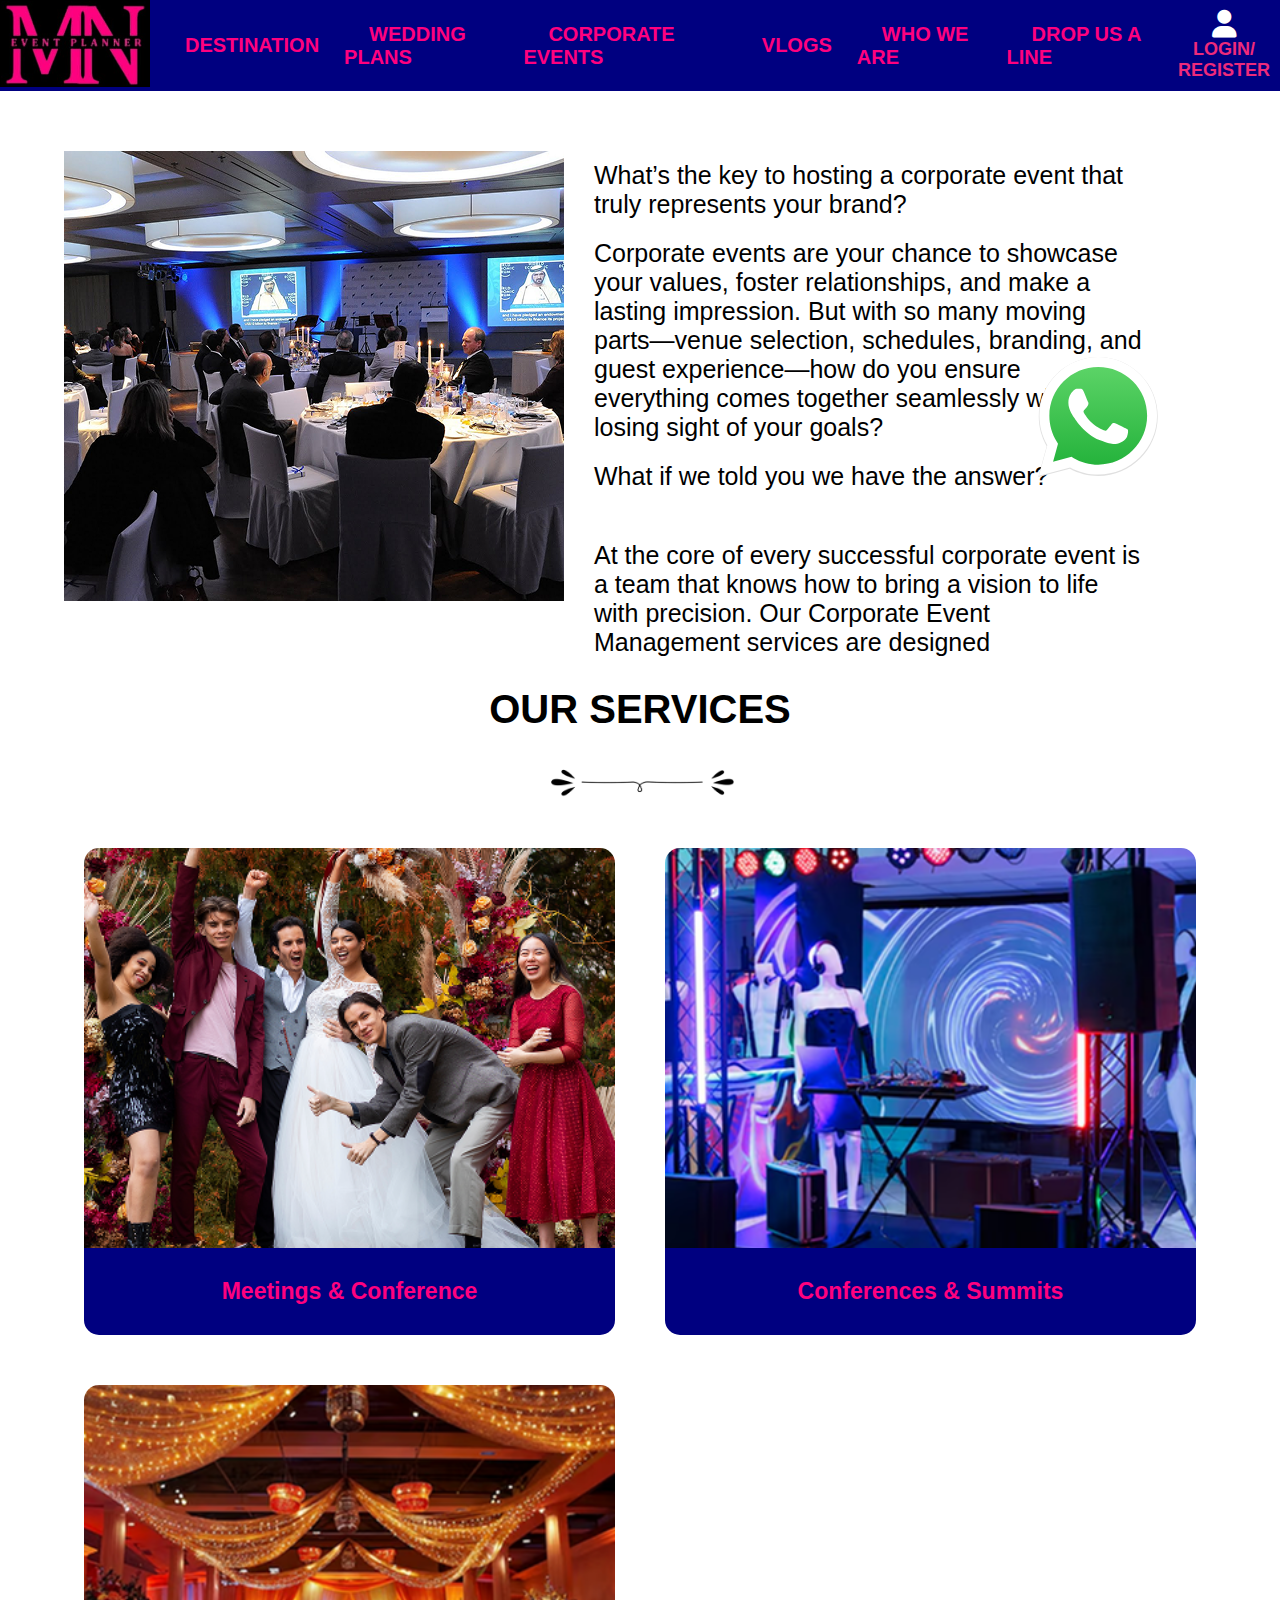
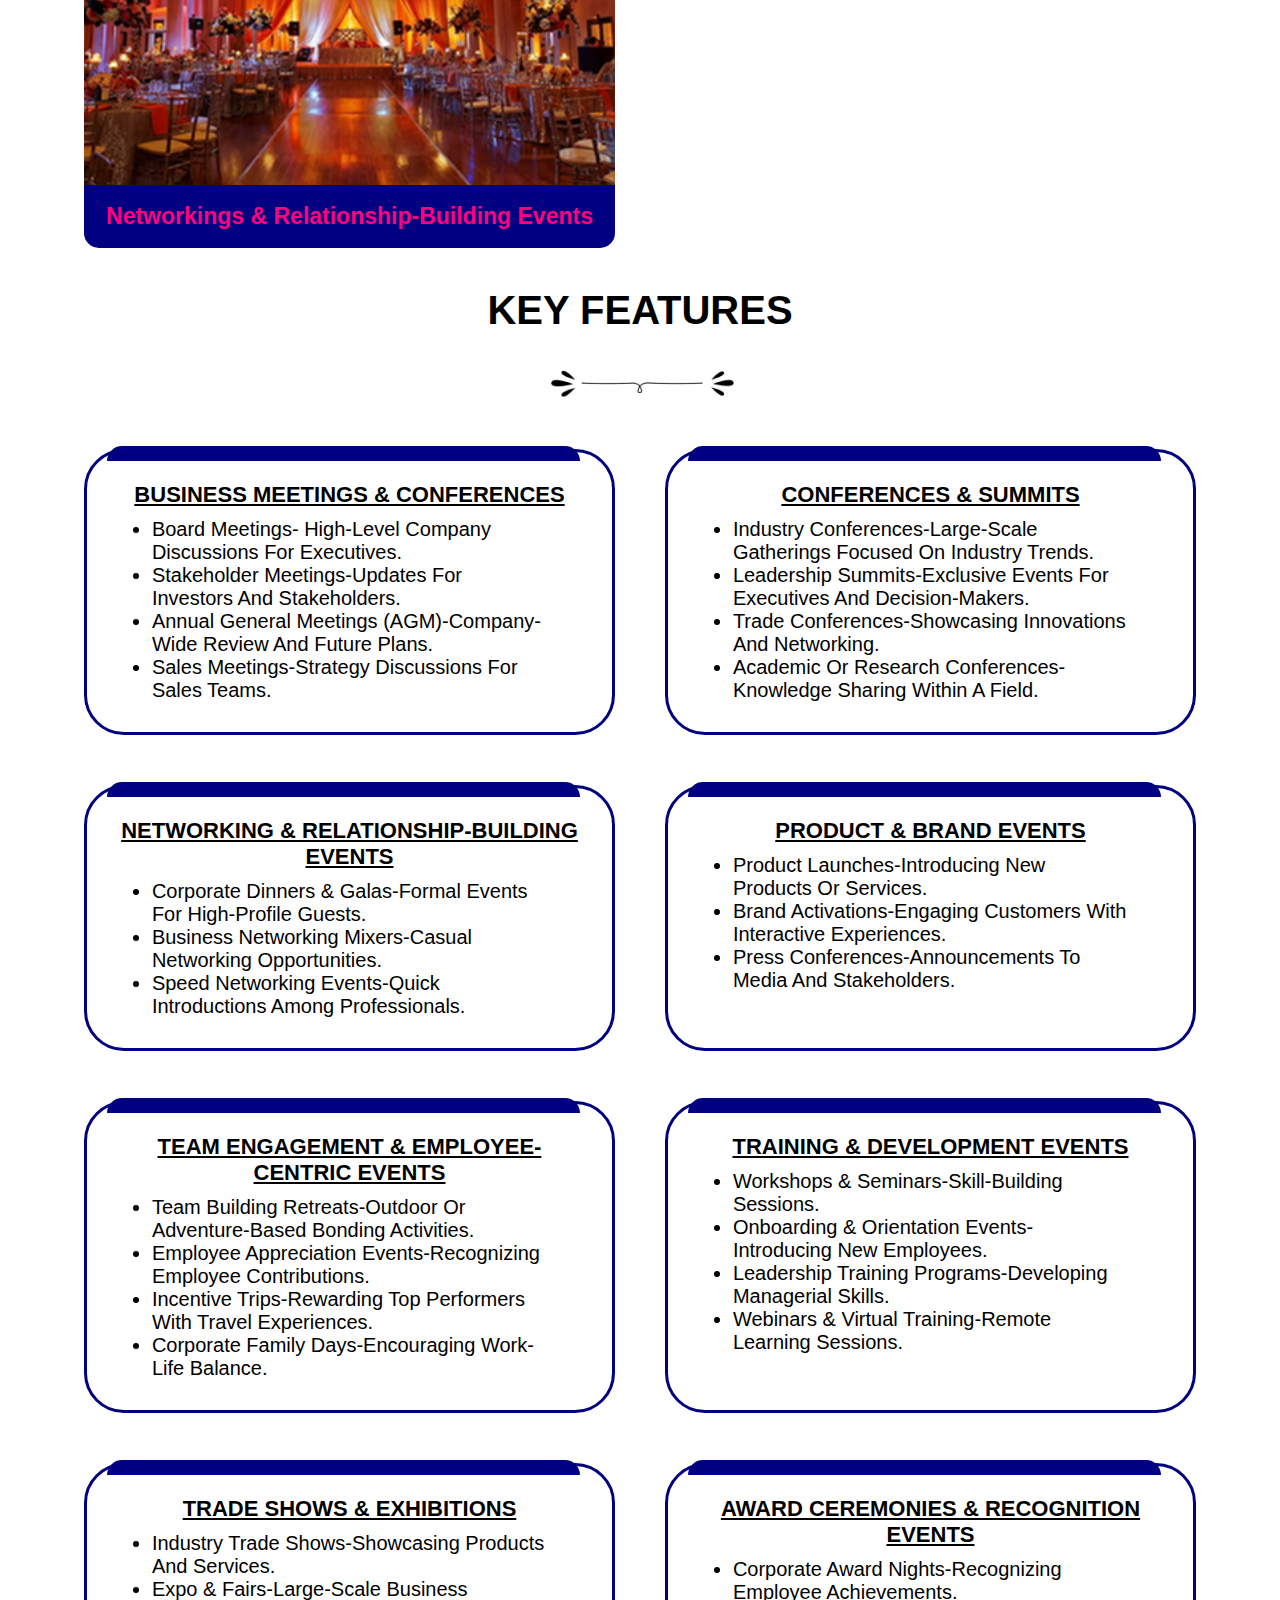
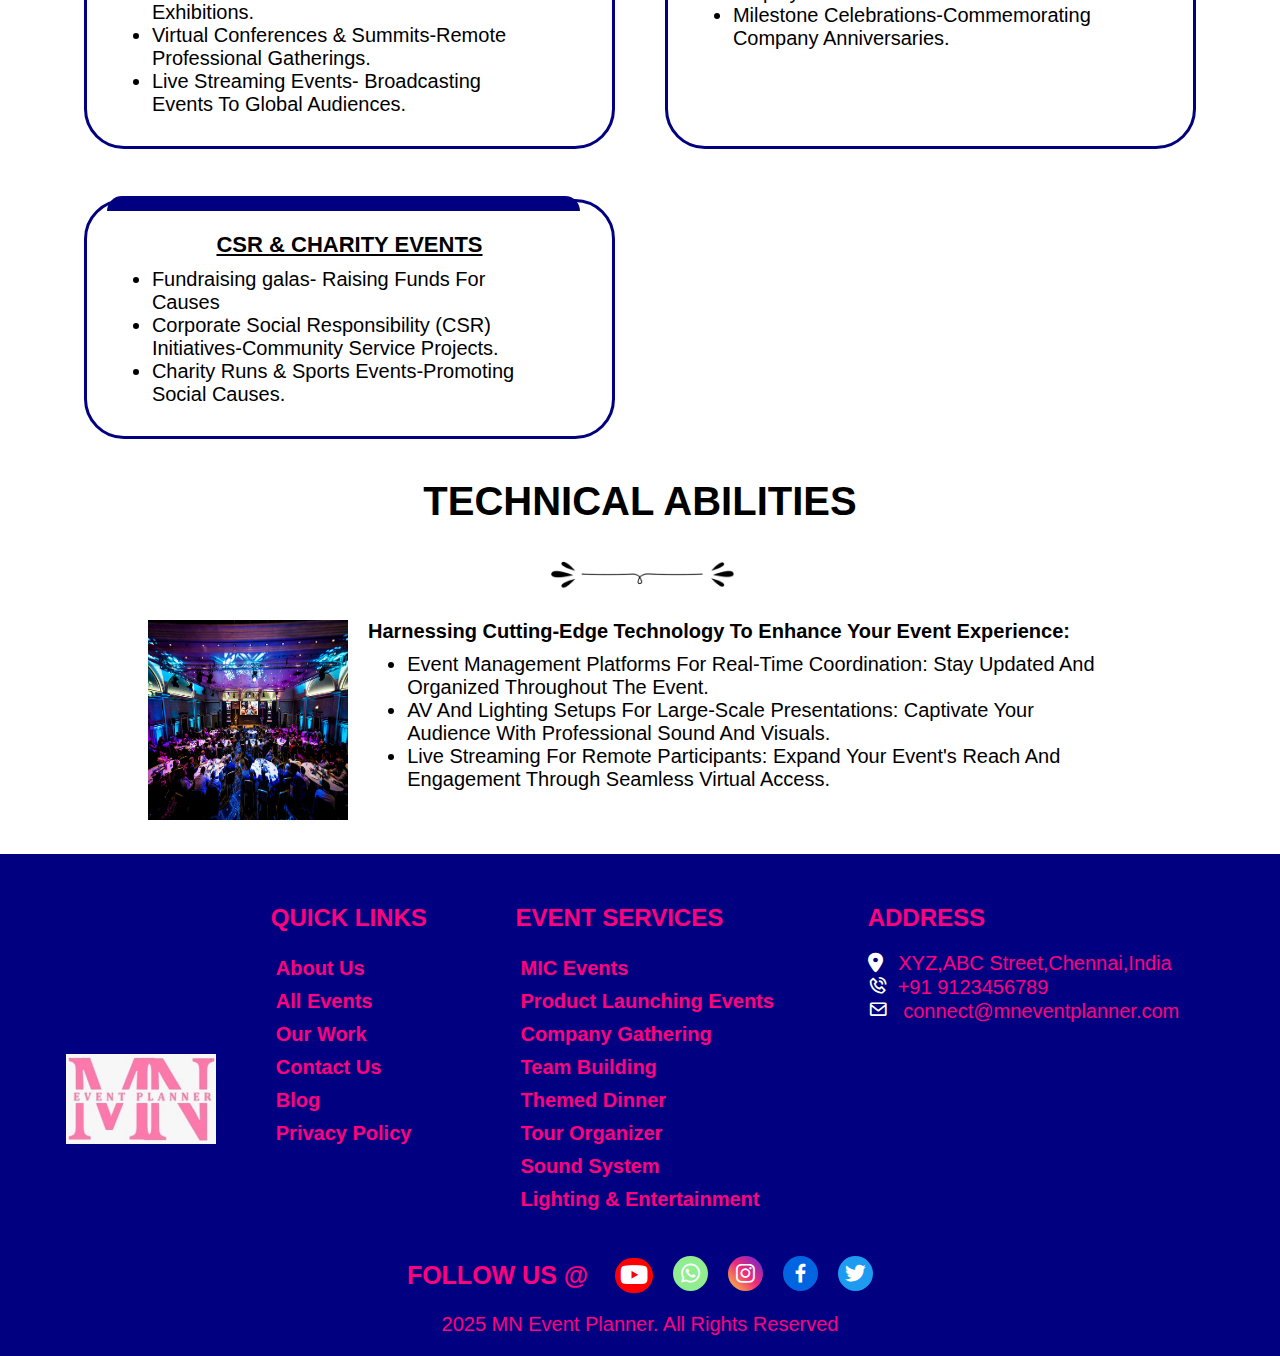
==== corporateevent.html @ 6a65083a "updated vlog section in navbar" ====
<!DOCTYPE html>
<html lang="en">

<head>
    <meta charset="UTF-8">
    <meta name="viewport" content="width=device-width, initial-scale=1.0">
    <title>Document</title>
    <!-- boxicon link -->
    <link href='https://unpkg.com/boxicons@2.1.4/css/boxicons.min.css' rel='stylesheet'>
    <!-- fontawsome link -->
    <link rel="stylesheet" href="https://cdnjs.cloudflare.com/ajax/libs/font-awesome/6.5.1/css/all.min.css">
    <style>
        * {
            margin: 0;
            padding: 0;
            box-sizing: border-box;
        }

        nav {
            background-color: #000080;
        }

        .container {
            display: flex;
            justify-content: space-evenly;
            align-items: center;
        }

        .nav-links {
            display: flex;
            justify-content: space-evenly;
            align-items: center;
            padding: 10px;
        }

        .nav-links li {
            list-style: none;
            color: white;
            /* padding:5px; */
        }

        .nav-links li a {
            color: #FF007F;
            font-family: sans-serif;
            font-weight: bold;
            padding: 25px;
            font-size: 20px;
            text-decoration: none;

        }


        .nav-links button {
            background: none;
            border: none;
            cursor: pointer;
        }

        .nav-links button li {
            color: #ee2a7b;
            font-size: 18px;
            font-weight: bold;
        }

        .nav-links button li i {
            color: white;
            font-size: 28px;
        }

        .logo img {
            width: 150px;
            border: 1px solid black;

        }

        nav .container .nav-links {
            display: flex;
        }

        .toggle-btn {
            display: none;
            font-size: 20px;
            color: white;
            cursor: pointer;
            background: none;
            border: none;
        }

        .two-column-layout {
            display: flex;
            width: 90%;
            margin: auto;
            position: relative;

        }

        .two-column-layout {
            margin-top: 60px;
        }

        .two-column-layout .banner-whatsapp {
            width: 120px;
            position: absolute;
            top: 40%;
            right: 5%;
            animation: zoomInOut 2s infinite ease-in-out;
        }

        @keyframes zoomInOut {

            0%,
            100% {
                transform: scale(1);
            }

            50% {
                transform: scale(1.3);
            }
        }
        .two-column-layout .para{
            margin-left: 20px;
        }

        .two-column-layout .para p {
            text-align: left;
            font-size: 25px;
            font-family: sans-serif;
            width: 90%;
            padding: 10px;
            font-weight: lighter;
        }

        .two-column-layout .lastpara {
            margin-top: 30px;
        }

        .service {
            margin-top: 20px;
        }

        .service-heading {
            text-align: center;
        }

        .service .service-heading h2 {
            font-size: 40px;
            font-family: sans-serif;
            font-weight: bold;
            margin-bottom: 20px;
        }

        .service-heading img {
            width: 200px;
            margin-bottom: 20px;
        }

        .service-events {
            display: grid;
            grid-template-columns: repeat(auto-fit, minmax(350px, 1fr));
            gap: 50px;
            justify-content: center;
            width: 90%;
            margin: auto;
            padding: 20px;
        }

        .service-item {
            overflow: hidden;
            text-align: center;

        }

        .service-item img {
            width: 100%;
            height: 400px;
            object-fit: cover;
            display: block;
            border-top-left-radius: 15px;
            border-top-right-radius: 15px;
        }

        .service-item p {
            background-color: #000080;
            color: #FF007F;
            font-size: 23px;
            font-weight: bold;
            font-family: sans-serif;
            padding: 18px;
            border-bottom-left-radius: 15px;
            border-bottom-right-radius: 15px;

        }

        .key-features {
            margin-top: 20px;
        }

        .key-features-heading {
            text-align: center;
        }

        .key-features .key-features-heading h2 {
            font-size: 40px;
            font-family: sans-serif;
            font-weight: bold;
            margin-bottom: 20px;
        }

        .key-features-heading img {
            width: 200px;
            margin-bottom: 20px;
        }

        .key-features-events {
            display: grid;
            grid-template-columns: repeat(auto-fit, minmax(400px, 1fr));
            gap: 50px;
            justify-content: center;
            width: 90%;
            margin: auto;
            padding: 20px;
        }

        .key-features-events-list {
            border: 3px solid #000080;
            padding: 30px;
            border-radius: 40px;
            /* border-top: 10px solid #000080; */
            position: relative;
        }

        .key-features-events-list::before {
            content: "";
            position: absolute;
            top: -6px;
            left: 20px;
            height: 15px;
            width: 90%;
            margin: auto;
            background-color: #000080;
            border-top-left-radius: 15px;
            border-top-right-radius: 15px;

        }

        .key-features-events-list h3 {
            font-size: 22px;
            font-family: sans-serif;
            text-align: center;
            text-decoration: underline;
            margin-bottom: 10px;
        }

        .key-features-events-list ul li {
            font-size: 20px;
            font-family: sans-serif;
            width: 85%;
            margin: auto;
            font-weight: 500;
        }
        .tech-ability {
            margin-top: 20px;
        }

        .tech-ability-heading {
            text-align: center;
        }

        .tech-ability .tech-ability-heading h2 {
            font-size: 40px;
            font-family: sans-serif;
            font-weight: bold;
            margin-bottom: 20px;
        }

        .tech-ability-heading img {
            width: 200px;
            margin-bottom: 20px;
        }

        .tech-ability-two-column-layout{
            display:flex;
            width:80%;
            margin:auto;
        }
        .column1 img{
            width:200px;
            height:200px;
            margin-left: 20px;


        }
        .column2 {
            margin-left: 20px;
            
        }
        .column2 h3{
            font-size: 20px;
            font-family: sans-serif;
            padding-bottom: 10px;

        }
        .column2 ul li{
            font-size: 20px;
            font-family: sans-serif;
            font-weight: 500;
            width:90%;
            margin:auto;
        }
        footer {
            background-color: #000080;
            padding-top:50px;
            margin-top: 30px;
        }

        .footer-container {
            display: flex;
            width: 95%;
            margin: auto;
            gap: 20px;
        }

        .footer {
            flex-grow: 1;
        }

        .footer a {
            display: block;
            text-decoration: none;
            color: #FF007F;
            padding: 5px;
            font-size: 20px;
            font-family: sans-serif;
            font-weight: bolder;

        }
        .footer1{
          
            text-align: center;
        }
        .footer1 img{
            width:150px;
            transform:translateY(150px);
            
        }

        .footer h2 {
            color: #FF007F;
            font-family: sans-serif;
            margin-bottom: 20px;
        }

        .footer4 p {
            color: #FF007F;
            font-family: sans-serif;
            font-size: 20px;
        }
        .footer4 p i{
            color:white;
            padding-right: 10px;
        }

        .footer5 {
            text-align: center;
            padding: 20px;
        }

        .footer5 h3 {
            color: #FF007F;
            font-family: sans-serif;
            font-size: 25px;
            margin-bottom: 20px;
            margin-top: 20px;

        }

        .footer5 p {
            color: #FF007F;
            font-family: sans-serif;
            font-size: 20px;

        }
        .footer5 .youtube i{
            color:white;
            background-color: red;
            padding:5px;
            border-radius: 20px;
            margin-left: 20px;
        }
        .footer5 .WhatsApp i{
            color:white;
           background-color: lightgreen;
            padding:5px;
            border-radius: 20px;
            margin-left: 20px;
        }
        .footer5 .instagram i{
            color:white;
           background:linear-gradient(45deg, #f9ce34, #ee2a7b, #6228d7);
            padding:5px;
            border-radius: 20px;
            margin-left: 20px;
        }
        .footer5 .facebook i{
            color:white;
           background-color:  rgb(1, 101, 225);
            padding:5px;
            border-radius: 20px;
            margin-left: 20px;
        }
        .footer5 .twitter i{
            color:white;
           background-color:  rgb(29, 155, 240);
            padding:5px;
            border-radius: 20px;
            margin-left: 20px;
        }
        



        @media(max-width:426px) {

            nav .container .nav-links {
                display: none;
                flex-direction: column;
                background-color: #000080;
                position: absolute;
                width: 100%;
                top: 50px;
                left: 0;
                z-index: 2;
            }

            nav .container .nav-links li {
                border-bottom: 1px solid white;
                width: 70%;
                margin: auto;
                padding: 10px;
            }

            nav .container ul li a {

                padding: 10px;
                border: none;
                text-align: left;

            }

            nav .container .nav-links.active {
                display: flex;

            }

            .toggle-btn {
                display: block;
            }
        }
    </style>
</head>

<body>
    <header>
        <nav>
            <div class="container">
                <div class="logo">
                    <img src="assets/images/indexpage-images/WhatsApp Image 2025-03-09 at 1.11.51 PM.jpeg">
                </div>
                <button class="toggle-btn " id="toggle-btn">&#9776 </button>
                <ul class="nav-links" id="nav-links">
                    <li><a href="index.html">DESTINATION</a></li>
                    <li><a href="weddingplans.html">WEDDING PLANS</a></li>
                    <li><a href="corporateevent.html">CORPORATE EVENTS</a></li>
                    <li><a href="vlogs.html">VLOGS</a></li>
                    <li><a href="#">WHO WE ARE </a></li>
                    <li><a href="#">DROP US A LINE</a></li>
                    <button>
                        <li class="icon"><i class="fa-solid fa-user"></i><br>LOGIN/<br><span>REGISTER</span></li>
                    </button>
                </ul>
            </div>
        </nav>
    </header>
    <!-- end navbar -->
    <!-- two-column-layout start-->
    <section class="two-column-layout">
        <div class="image">
            <img src="assets/images/corporateEvent-images/Crporate.png">
        </div>
        <div class="para">
            <p>What’s the key to hosting a corporate event that truly represents your brand?</p>
            <p>Corporate events are your chance to showcase your values, foster relationships, and make a lasting
                impression. But with so many moving parts—venue selection, schedules, branding, and guest experience—how
                do you ensure everything comes together seamlessly without losing sight of your goals?</p>
            <p>What if we told you we have the answer?</p>
            <p class="lastpara">At the core of every successful corporate event is a team that knows how to bring a
                vision to life with
                precision. Our Corporate Event Management services are designed</p>
        </div>
        <img src="assets/images/wedding-plans/image.svg.svg" class="banner-whatsapp">

    </section>

    <!-- two column layout end -->
    <!-- service section -->
    <section class="service">
        <div class="service-heading">
            <h2>OUR SERVICES</h2>
            <img src="assets/images/wedding-plans/singlelineborder.png">
        </div>

        <div class="service-events">
            <div class="service-item">
                <img src="assets/images/wedding-plans/wedding.png">
                <p style="padding:30px">Meetings & Conference</p>
            </div>
            <div class="service-item">
                <img src="assets/images/wedding-plans/image.png">
                <p style="padding:30px">Conferences & Summits</p>
            </div>
            <div class="service-item">
                <img src="assets/images/wedding-plans/image-1.png">
                <div>
                    <p>Networkings & Relationship-Building Events</p>
                </div>
            </div>
        </div>
    </section>
    <!-- service section end -->
    <!-- key features section -->
    <section class="key-features">
        <div class="key-features-heading">
            <h2>KEY FEATURES</h2>
            <img src="assets/images/wedding-plans/singlelineborder.png">
        </div>

        <div class="key-features-events">
            <div class="key-features-events-list">
                <h3>BUSINESS MEETINGS & CONFERENCES</h3>
                <ul>
                    <li>Board Meetings- High-Level Company Discussions For Executives.</li>
                    <li>Stakeholder Meetings-Updates For Investors And Stakeholders. </li>
                    <li>Annual General Meetings (AGM)-Company-Wide Review And Future Plans.</li>
                    <li>Sales Meetings-Strategy Discussions For Sales Teams.</li>
                </ul>
            </div>
            <div class="key-features-events-list">
                <h3>CONFERENCES & SUMMITS</h3>
                <ul>
                    <li>Industry Conferences-Large-Scale Gatherings Focused On Industry Trends.</li>
                    <li>Leadership Summits-Exclusive Events For Executives And Decision-Makers. </li>
                    <li>Trade Conferences-Showcasing Innovations And Networking.</li>
                    <li>Academic Or Research Conferences-Knowledge Sharing Within A Field.</li>
                </ul>
            </div>
            <div class="key-features-events-list">
                <h3>NETWORKING & RELATIONSHIP-BUILDING EVENTS</h3>
                <ul>
                    <li>Corporate Dinners & Galas-Formal Events For High-Profile Guests.</li>
                    <li>Business Networking Mixers-Casual Networking Opportunities. </li>
                    <li>Speed Networking Events-Quick Introductions Among Professionals.</li>
                </ul>
            </div>
            <div class="key-features-events-list">
                <h3>PRODUCT & BRAND EVENTS</h3>
                <ul>
                    <li>Product Launches-Introducing New Products Or Services.</li>
                    <li>Brand Activations-Engaging Customers With Interactive Experiences. </li>
                    <li>Press Conferences-Announcements To Media And Stakeholders.</li>
                </ul>
            </div>
            <div class="key-features-events-list">
                <h3>TEAM ENGAGEMENT & EMPLOYEE-CENTRIC EVENTS</h3>
                <ul>
                    <li>Team Building Retreats-Outdoor Or Adventure-Based Bonding Activities.</li>
                    <li>Employee Appreciation Events-Recognizing Employee Contributions. </li>
                    <li>Incentive Trips-Rewarding Top Performers With Travel Experiences.</li>
                    <li>Corporate Family Days-Encouraging Work-Life Balance.</li>
                </ul>
            </div>
            <div class="key-features-events-list">
                <h3>TRAINING & DEVELOPMENT EVENTS</h3>
                <ul>
                    <li>Workshops & Seminars-Skill-Building Sessions.</li>
                    <li>Onboarding & Orientation Events-Introducing New Employees. </li>
                    <li>Leadership Training Programs-Developing Managerial Skills.</li>
                    <li>Webinars & Virtual Training-Remote Learning Sessions.</li>
                </ul>
            </div>
            <div class="key-features-events-list">
                <h3>TRADE SHOWS & EXHIBITIONS</h3>
                <ul>
                    <li>Industry Trade Shows-Showcasing Products And Services.</li>
                    <li>Expo & Fairs-Large-Scale Business Exhibitions. </li>
                    <li>Virtual Conferences & Summits-Remote Professional Gatherings.</li>
                    <li>Live Streaming Events- Broadcasting Events To Global Audiences.</li>
                </ul>
            </div>
            <div class="key-features-events-list">
                <h3>AWARD CEREMONIES & RECOGNITION EVENTS</h3>
                <ul>
                    <li>Corporate Award Nights-Recognizing Employee Achievements.</li>
                    <li>Milestone Celebrations-Commemorating Company Anniversaries. </li>
                </ul>
            </div>
            <div class="key-features-events-list">
                <h3>CSR & CHARITY EVENTS</h3>
                <ul>
                    <li>Fundraising galas- Raising Funds For Causes</li>
                    <li>Corporate Social Responsibility (CSR) Initiatives-Community Service Projects.</li>
                    <li> Charity Runs & Sports Events-Promoting Social Causes.</li>
                </ul>
            </div>
        </div>
    </section>
    <!-- key-features -end -->
     <!-- technical abilities section -->
      <section class="tech-ability">
        <div class="tech-ability-heading">
            <h2>TECHNICAL ABILITIES</h2>
            <img src="assets/images/wedding-plans/singlelineborder.png">
        </div>
        <div class="tech-ability-two-column-layout">
            <div class="column1">
                <img src="assets/images/corporateEvent-images/Home.png">
            </div>
            <div class="column2">
                <h3>Harnessing Cutting-Edge Technology To Enhance Your Event Experience:</h3>
                <ul>
                    <li>Event Management Platforms For Real-Time Coordination: Stay Updated And Organized Throughout The Event.</li>
                    <li>AV And Lighting Setups For Large-Scale Presentations: Captivate Your Audience With Professional Sound And Visuals.</li>
                    <li>Live Streaming For Remote Participants: Expand Your Event's Reach And Engagement Through Seamless Virtual Access.</li>
                </ul>
            </div>
        </div>

      </section>
      <!-- technical abilities end -->
      <footer>
        <div class="footer-container">
            <div class="footer footer1">
                <img src="assets/images/indexpage-images/logo.jpeg">
            </div>
            <div class="footer footer2">
                <h2>QUICK LINKS</h2>
                <a href="#">About Us</a>
                <a href="#">All Events</a>
                <a href="#">Our Work</a>
                <a href="#">Contact Us</a>
                <a href="#">Blog</a>
                <a href="#">Privacy Policy</a>
            </div>
            <div class="footer footer3">
                <h2>EVENT SERVICES</h2>
                <a href="#">MIC Events</a>
                <a href="#">Product Launching Events</a>
                <a href="#">Company Gathering</a>
                <a href="#">Team Building</a>
                <a href="#">Themed Dinner</a>
                <a href="#">Tour Organizer</a>
                <a href="#">Sound System</a>
                <a href="#">Lighting & Entertainment</a>
            </div>
            <div class="footer footer4">
               <h2>ADDRESS</h2>
               <p><i class="fa-solid fa-location-dot"></i>  XYZ,ABC Street,Chennai,India</p>
               <p> <i class='bx bx-phone-call'></i>+91 9123456789</p>
              <p><i class='bx bx-envelope' ></i> connect@mneventplanner.com</p>
            </div>
        </div>
        <div class="footer5">
            <h3>FOLLOW US @  <span class="youtube"><i class="fa-brands fa-youtube"></i></span><span class="WhatsApp"><i class='bx bxl-whatsapp'></i></span><span class="instagram"><i class='bx bxl-instagram' ></i></span><span class="facebook"><i class='bx bxl-facebook' ></i></span><span class="twitter"><i class='bx bxl-twitter' ></i></span></h3>
            <p> 2025 MN Event Planner. <span>All Rights Reserved</span></p>
        </div>
    </footer>


    <script>
        const btn = document.getElementById('toggle-btn')
        const navlinks = document.getElementById('nav-links')
        btn.addEventListener('click', () => {
            navlinks.classList.toggle('active')
        })
    </script>
</body>

</html>
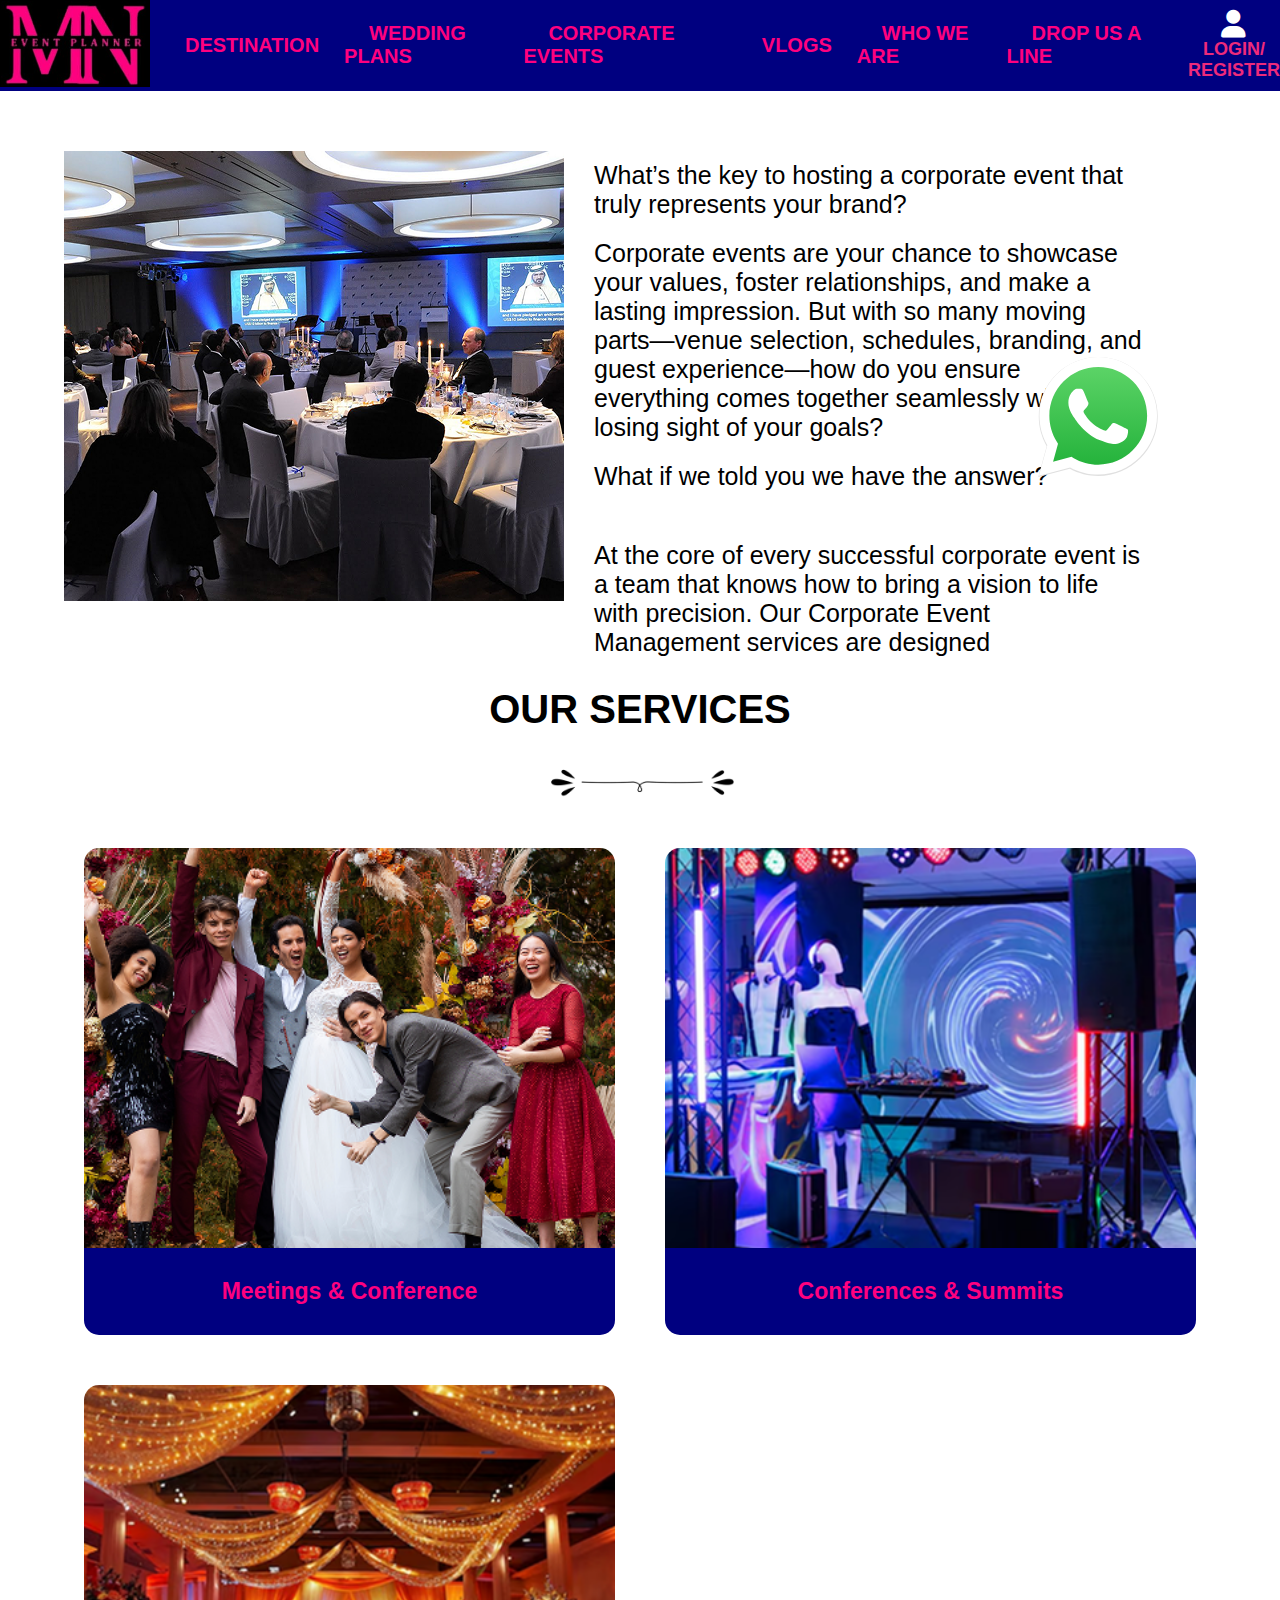
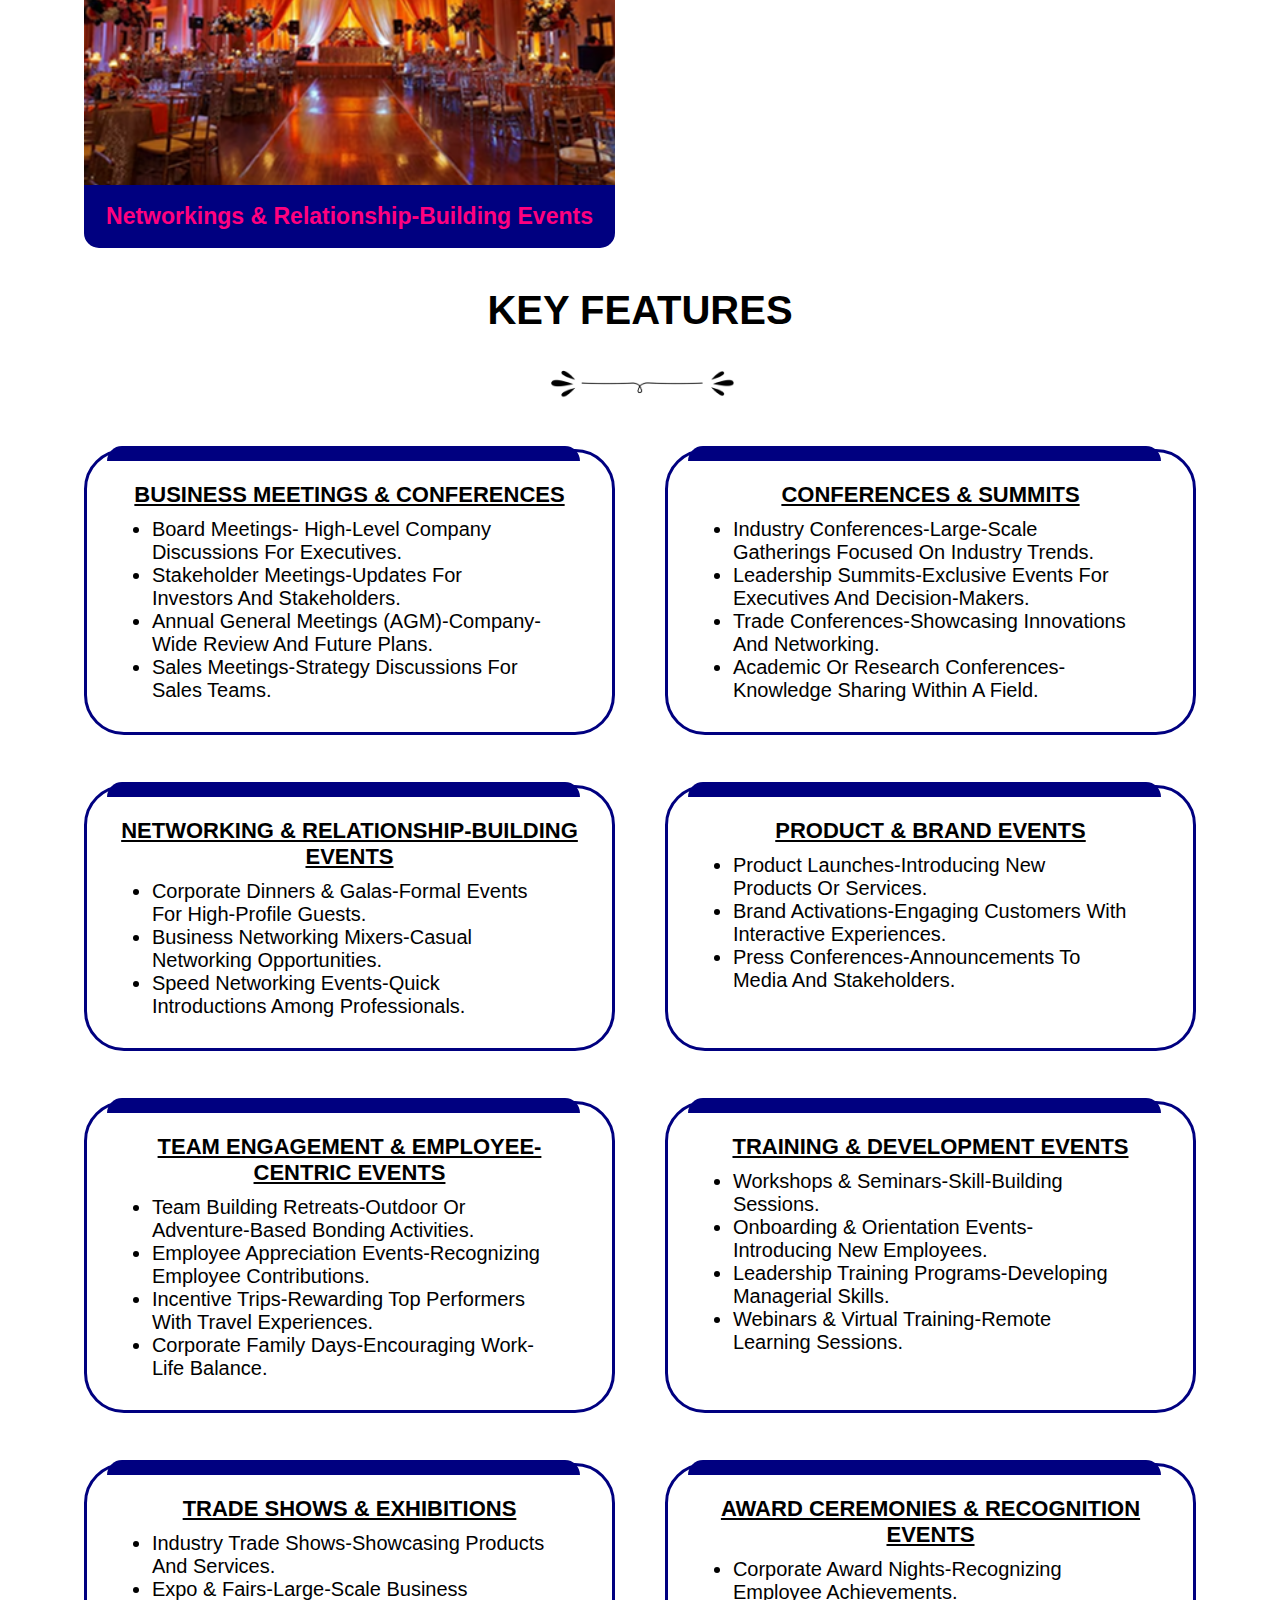
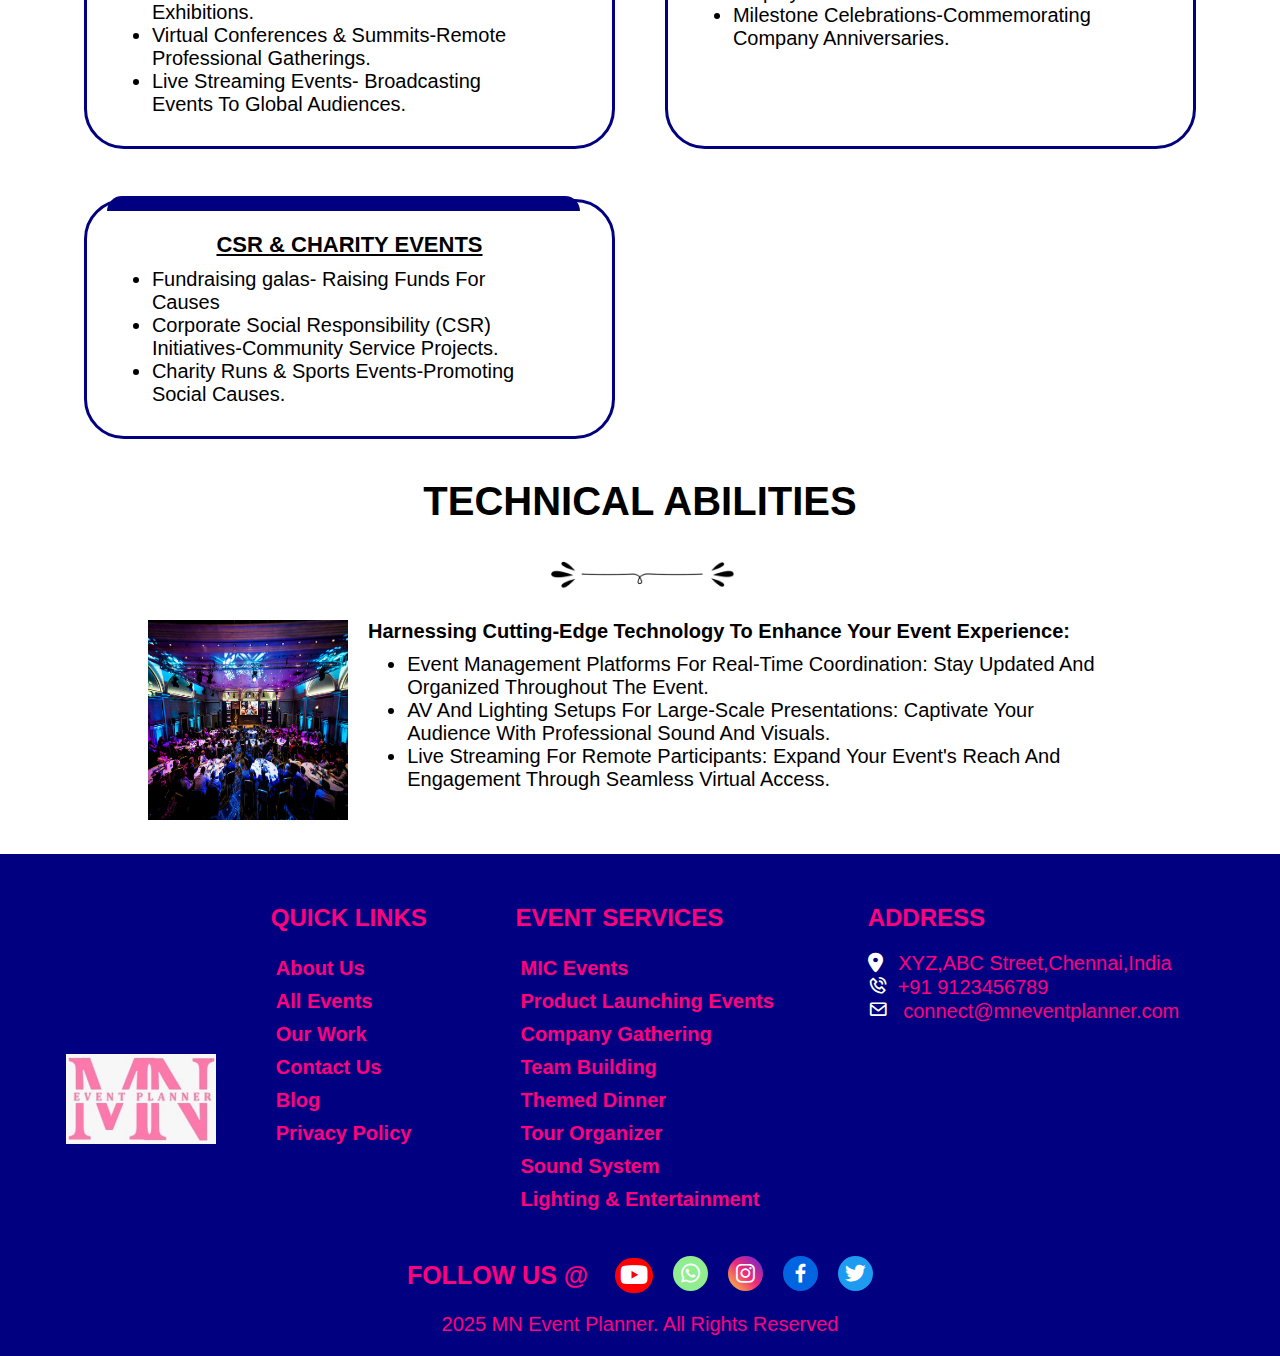
==== commit 93968686: "Event-Planner-Website" ====
--- a/corporateevent.html
+++ b/corporateevent.html
@@ -9,454 +9,8 @@
     <link href='https://unpkg.com/boxicons@2.1.4/css/boxicons.min.css' rel='stylesheet'>
     <!-- fontawsome link -->
     <link rel="stylesheet" href="https://cdnjs.cloudflare.com/ajax/libs/font-awesome/6.5.1/css/all.min.css">
-    <style>
-        * {
-            margin: 0;
-            padding: 0;
-            box-sizing: border-box;
-        }
-
-        nav {
-            background-color: #000080;
-        }
-
-        .container {
-            display: flex;
-            justify-content: space-evenly;
-            align-items: center;
-        }
-
-        .nav-links {
-            display: flex;
-            justify-content: space-evenly;
-            align-items: center;
-            padding: 10px;
-        }
-
-        .nav-links li {
-            list-style: none;
-            color: white;
-            /* padding:5px; */
-        }
-
-        .nav-links li a {
-            color: #FF007F;
-            font-family: sans-serif;
-            font-weight: bold;
-            padding: 25px;
-            font-size: 20px;
-            text-decoration: none;
-
-        }
-
-
-        .nav-links button {
-            background: none;
-            border: none;
-            cursor: pointer;
-        }
-
-        .nav-links button li {
-            color: #ee2a7b;
-            font-size: 18px;
-            font-weight: bold;
-        }
-
-        .nav-links button li i {
-            color: white;
-            font-size: 28px;
-        }
-
-        .logo img {
-            width: 150px;
-            border: 1px solid black;
-
-        }
-
-        nav .container .nav-links {
-            display: flex;
-        }
-
-        .toggle-btn {
-            display: none;
-            font-size: 20px;
-            color: white;
-            cursor: pointer;
-            background: none;
-            border: none;
-        }
-
-        .two-column-layout {
-            display: flex;
-            width: 90%;
-            margin: auto;
-            position: relative;
-
-        }
-
-        .two-column-layout {
-            margin-top: 60px;
-        }
-
-        .two-column-layout .banner-whatsapp {
-            width: 120px;
-            position: absolute;
-            top: 40%;
-            right: 5%;
-            animation: zoomInOut 2s infinite ease-in-out;
-        }
-
-        @keyframes zoomInOut {
-
-            0%,
-            100% {
-                transform: scale(1);
-            }
-
-            50% {
-                transform: scale(1.3);
-            }
-        }
-        .two-column-layout .para{
-            margin-left: 20px;
-        }
-
-        .two-column-layout .para p {
-            text-align: left;
-            font-size: 25px;
-            font-family: sans-serif;
-            width: 90%;
-            padding: 10px;
-            font-weight: lighter;
-        }
-
-        .two-column-layout .lastpara {
-            margin-top: 30px;
-        }
-
-        .service {
-            margin-top: 20px;
-        }
-
-        .service-heading {
-            text-align: center;
-        }
-
-        .service .service-heading h2 {
-            font-size: 40px;
-            font-family: sans-serif;
-            font-weight: bold;
-            margin-bottom: 20px;
-        }
-
-        .service-heading img {
-            width: 200px;
-            margin-bottom: 20px;
-        }
-
-        .service-events {
-            display: grid;
-            grid-template-columns: repeat(auto-fit, minmax(350px, 1fr));
-            gap: 50px;
-            justify-content: center;
-            width: 90%;
-            margin: auto;
-            padding: 20px;
-        }
-
-        .service-item {
-            overflow: hidden;
-            text-align: center;
-
-        }
-
-        .service-item img {
-            width: 100%;
-            height: 400px;
-            object-fit: cover;
-            display: block;
-            border-top-left-radius: 15px;
-            border-top-right-radius: 15px;
-        }
-
-        .service-item p {
-            background-color: #000080;
-            color: #FF007F;
-            font-size: 23px;
-            font-weight: bold;
-            font-family: sans-serif;
-            padding: 18px;
-            border-bottom-left-radius: 15px;
-            border-bottom-right-radius: 15px;
-
-        }
-
-        .key-features {
-            margin-top: 20px;
-        }
-
-        .key-features-heading {
-            text-align: center;
-        }
-
-        .key-features .key-features-heading h2 {
-            font-size: 40px;
-            font-family: sans-serif;
-            font-weight: bold;
-            margin-bottom: 20px;
-        }
-
-        .key-features-heading img {
-            width: 200px;
-            margin-bottom: 20px;
-        }
-
-        .key-features-events {
-            display: grid;
-            grid-template-columns: repeat(auto-fit, minmax(400px, 1fr));
-            gap: 50px;
-            justify-content: center;
-            width: 90%;
-            margin: auto;
-            padding: 20px;
-        }
-
-        .key-features-events-list {
-            border: 3px solid #000080;
-            padding: 30px;
-            border-radius: 40px;
-            /* border-top: 10px solid #000080; */
-            position: relative;
-        }
-
-        .key-features-events-list::before {
-            content: "";
-            position: absolute;
-            top: -6px;
-            left: 20px;
-            height: 15px;
-            width: 90%;
-            margin: auto;
-            background-color: #000080;
-            border-top-left-radius: 15px;
-            border-top-right-radius: 15px;
-
-        }
-
-        .key-features-events-list h3 {
-            font-size: 22px;
-            font-family: sans-serif;
-            text-align: center;
-            text-decoration: underline;
-            margin-bottom: 10px;
-        }
-
-        .key-features-events-list ul li {
-            font-size: 20px;
-            font-family: sans-serif;
-            width: 85%;
-            margin: auto;
-            font-weight: 500;
-        }
-        .tech-ability {
-            margin-top: 20px;
-        }
-
-        .tech-ability-heading {
-            text-align: center;
-        }
-
-        .tech-ability .tech-ability-heading h2 {
-            font-size: 40px;
-            font-family: sans-serif;
-            font-weight: bold;
-            margin-bottom: 20px;
-        }
-
-        .tech-ability-heading img {
-            width: 200px;
-            margin-bottom: 20px;
-        }
-
-        .tech-ability-two-column-layout{
-            display:flex;
-            width:80%;
-            margin:auto;
-        }
-        .column1 img{
-            width:200px;
-            height:200px;
-            margin-left: 20px;
-
-
-        }
-        .column2 {
-            margin-left: 20px;
-            
-        }
-        .column2 h3{
-            font-size: 20px;
-            font-family: sans-serif;
-            padding-bottom: 10px;
-
-        }
-        .column2 ul li{
-            font-size: 20px;
-            font-family: sans-serif;
-            font-weight: 500;
-            width:90%;
-            margin:auto;
-        }
-        footer {
-            background-color: #000080;
-            padding-top:50px;
-            margin-top: 30px;
-        }
-
-        .footer-container {
-            display: flex;
-            width: 95%;
-            margin: auto;
-            gap: 20px;
-        }
-
-        .footer {
-            flex-grow: 1;
-        }
-
-        .footer a {
-            display: block;
-            text-decoration: none;
-            color: #FF007F;
-            padding: 5px;
-            font-size: 20px;
-            font-family: sans-serif;
-            font-weight: bolder;
-
-        }
-        .footer1{
-          
-            text-align: center;
-        }
-        .footer1 img{
-            width:150px;
-            transform:translateY(150px);
-            
-        }
-
-        .footer h2 {
-            color: #FF007F;
-            font-family: sans-serif;
-            margin-bottom: 20px;
-        }
-
-        .footer4 p {
-            color: #FF007F;
-            font-family: sans-serif;
-            font-size: 20px;
-        }
-        .footer4 p i{
-            color:white;
-            padding-right: 10px;
-        }
-
-        .footer5 {
-            text-align: center;
-            padding: 20px;
-        }
-
-        .footer5 h3 {
-            color: #FF007F;
-            font-family: sans-serif;
-            font-size: 25px;
-            margin-bottom: 20px;
-            margin-top: 20px;
-
-        }
-
-        .footer5 p {
-            color: #FF007F;
-            font-family: sans-serif;
-            font-size: 20px;
-
-        }
-        .footer5 .youtube i{
-            color:white;
-            background-color: red;
-            padding:5px;
-            border-radius: 20px;
-            margin-left: 20px;
-        }
-        .footer5 .WhatsApp i{
-            color:white;
-           background-color: lightgreen;
-            padding:5px;
-            border-radius: 20px;
-            margin-left: 20px;
-        }
-        .footer5 .instagram i{
-            color:white;
-           background:linear-gradient(45deg, #f9ce34, #ee2a7b, #6228d7);
-            padding:5px;
-            border-radius: 20px;
-            margin-left: 20px;
-        }
-        .footer5 .facebook i{
-            color:white;
-           background-color:  rgb(1, 101, 225);
-            padding:5px;
-            border-radius: 20px;
-            margin-left: 20px;
-        }
-        .footer5 .twitter i{
-            color:white;
-           background-color:  rgb(29, 155, 240);
-            padding:5px;
-            border-radius: 20px;
-            margin-left: 20px;
-        }
-        
-
-
-
-        @media(max-width:426px) {
-
-            nav .container .nav-links {
-                display: none;
-                flex-direction: column;
-                background-color: #000080;
-                position: absolute;
-                width: 100%;
-                top: 50px;
-                left: 0;
-                z-index: 2;
-            }
-
-            nav .container .nav-links li {
-                border-bottom: 1px solid white;
-                width: 70%;
-                margin: auto;
-                padding: 10px;
-            }
-
-            nav .container ul li a {
-
-                padding: 10px;
-                border: none;
-                text-align: left;
-
-            }
-
-            nav .container .nav-links.active {
-                display: flex;
-
-            }
-
-            .toggle-btn {
-                display: block;
-            }
-        }
-    </style>
+    <link rel="stylesheet" href="assets/css/corporateevent.css">
+    
 </head>
 
 <body>
@@ -472,12 +26,12 @@
                     <li><a href="weddingplans.html">WEDDING PLANS</a></li>
                     <li><a href="corporateevent.html">CORPORATE EVENTS</a></li>
                     <li><a href="vlogs.html">VLOGS</a></li>
-                    <li><a href="#">WHO WE ARE </a></li>
+                    <li><a href="who-we-are.html">WHO WE ARE </a></li>
                     <li><a href="#">DROP US A LINE</a></li>
-                    <button>
-                        <li class="icon"><i class="fa-solid fa-user"></i><br>LOGIN/<br><span>REGISTER</span></li>
-                    </button>
-                </ul>
+                </ul>
+                <button id="togglebtn">
+                    <i class="fa-solid fa-user"></i><br>LOGIN/<br><span>REGISTER</span>
+                </button>
             </div>
         </nav>
     </header>
@@ -636,6 +190,40 @@
 
       </section>
       <!-- technical abilities end -->
+
+
+
+      <section class="form" id="form">
+        <form id="login-form">
+        <div class="login-form" >
+            <h2>LOGIN/REGISTER</h2>
+            <div class="input">
+                <input type="text" placeholder="Name">
+                <i class="fa-solid fa-user"></i>
+            </div>
+            <div class="input">
+                <input type="number" placeholder="Contact">
+                <i class="fa-solid fa-address-book"></i>
+            </div>
+            <div class="input">
+                <input type="email" placeholder="Mail">
+                <i class="fa-solid fa-envelope"></i>
+            </div>
+            <div class="input">
+                <input type="password" placeholder="Password">
+                <i class="fa-solid fa-lock"></i>
+            </div>
+            <div class="input">
+                <button type="submit" id="connect">CONNECT</button>
+            </div>
+        </div>
+        </form>
+    </section>
+    <div class="popup" id="popup">
+        <img src="assets/images/indexpage-images/logo.jpeg">
+        <p>Thank you for contacting us!</p>
+        <p>Our Experts will revert you back ASAP!</p>
+    </div>
       <footer>
         <div class="footer-container">
             <div class="footer footer1">
@@ -675,13 +263,7 @@
     </footer>
 
 
-    <script>
-        const btn = document.getElementById('toggle-btn')
-        const navlinks = document.getElementById('nav-links')
-        btn.addEventListener('click', () => {
-            navlinks.classList.toggle('active')
-        })
-    </script>
+    <script src="assets/js/corporateevent.js"></script>
 </body>
 
 </html>--- a/assets/css/corporateevent.css
+++ b/assets/css/corporateevent.css
@@ -0,0 +1,753 @@
+* {
+    margin: 0;
+    padding: 0;
+    box-sizing: border-box;
+}
+
+nav {
+    background-color: #000080;
+}
+
+.container {
+    display: flex;
+    justify-content: space-evenly;
+    align-items: center;
+}
+
+.nav-links {
+    display: flex;
+    justify-content: space-evenly;
+    align-items: center;
+    padding: 10px;
+}
+
+.nav-links li {
+    list-style: none;
+    color: white;
+    /* padding:5px; */
+}
+
+.nav-links li a {
+    color: #FF007F;
+    font-family: sans-serif;
+    font-weight: bold;
+    padding: 25px;
+    font-size: 20px;
+    text-decoration: none;
+
+}
+
+
+.container button {
+    background: none;
+    border: none;
+    cursor: pointer;
+}
+
+.container button {
+    color: #ee2a7b;
+    font-size: 18px;
+    font-weight: bold;
+}
+
+.container button i {
+    color: white;
+    font-size: 28px;
+}
+
+.logo img {
+    width: 150px;
+    border: 1px solid black;
+
+}
+
+nav .container .nav-links {
+    display: flex;
+}
+
+.toggle-btn {
+    display: none;
+    font-size: 20px;
+    color: white;
+    cursor: pointer;
+    background: none;
+    border: none;
+}
+
+.two-column-layout {
+    display: flex;
+    width: 90%;
+    margin: auto;
+    position: relative;
+
+}
+
+.two-column-layout {
+    margin-top: 60px;
+}
+
+.two-column-layout .banner-whatsapp {
+    width: 120px;
+    position: absolute;
+    top: 40%;
+    right: 5%;
+    animation: zoomInOut 2s infinite ease-in-out;
+}
+
+@keyframes zoomInOut {
+
+    0%,
+    100% {
+        transform: scale(1);
+    }
+
+    50% {
+        transform: scale(1.3);
+    }
+}
+.two-column-layout .para{
+    margin-left: 20px;
+}
+
+.two-column-layout .para p {
+    text-align: left;
+    font-size: 25px;
+    font-family: sans-serif;
+    width: 90%;
+    padding: 10px;
+    font-weight: lighter;
+}
+
+.two-column-layout .lastpara {
+    margin-top: 30px;
+}
+
+.service {
+    margin-top: 20px;
+}
+
+.service-heading {
+    text-align: center;
+}
+
+.service .service-heading h2 {
+    font-size: 40px;
+    font-family: sans-serif;
+    font-weight: bold;
+    margin-bottom: 20px;
+}
+
+.service-heading img {
+    width: 200px;
+    margin-bottom: 20px;
+}
+
+.service-events {
+    display: grid;
+    grid-template-columns: repeat(auto-fit, minmax(350px, 1fr));
+    gap: 50px;
+    justify-content: center;
+    width: 90%;
+    margin: auto;
+    padding: 20px;
+}
+
+.service-item {
+    overflow: hidden;
+    text-align: center;
+
+}
+
+.service-item img {
+    width: 100%;
+    height: 400px;
+    object-fit: cover;
+    display: block;
+    border-top-left-radius: 15px;
+    border-top-right-radius: 15px;
+}
+
+.service-item p {
+    background-color: #000080;
+    color: #FF007F;
+    font-size: 23px;
+    font-weight: bold;
+    font-family: sans-serif;
+    padding: 18px;
+    border-bottom-left-radius: 15px;
+    border-bottom-right-radius: 15px;
+
+}
+
+.key-features {
+    margin-top: 20px;
+}
+
+.key-features-heading {
+    text-align: center;
+}
+
+.key-features .key-features-heading h2 {
+    font-size: 40px;
+    font-family: sans-serif;
+    font-weight: bold;
+    margin-bottom: 20px;
+}
+
+.key-features-heading img {
+    width: 200px;
+    margin-bottom: 20px;
+}
+
+.key-features-events {
+    display: grid;
+    grid-template-columns: repeat(auto-fit, minmax(400px, 1fr));
+    gap: 50px;
+    justify-content: center;
+    width: 90%;
+    margin: auto;
+    padding: 20px;
+}
+
+.key-features-events-list {
+    border: 3px solid #000080;
+    padding: 30px;
+    border-radius: 40px;
+    /* border-top: 10px solid #000080; */
+    position: relative;
+}
+
+.key-features-events-list::before {
+    content: "";
+    position: absolute;
+    top: -6px;
+    left: 20px;
+    height: 15px;
+    width: 90%;
+    margin: auto;
+    background-color: #000080;
+    border-top-left-radius: 15px;
+    border-top-right-radius: 15px;
+
+}
+
+.key-features-events-list h3 {
+    font-size: 22px;
+    font-family: sans-serif;
+    text-align: center;
+    text-decoration: underline;
+    margin-bottom: 10px;
+}
+
+.key-features-events-list ul li {
+    font-size: 20px;
+    font-family: sans-serif;
+    width: 85%;
+    margin: auto;
+    font-weight: 500;
+}
+.tech-ability {
+    margin-top: 20px;
+}
+
+.tech-ability-heading {
+    text-align: center;
+}
+
+.tech-ability .tech-ability-heading h2 {
+    font-size: 40px;
+    font-family: sans-serif;
+    font-weight: bold;
+    margin-bottom: 20px;
+}
+
+.tech-ability-heading img {
+    width: 200px;
+    margin-bottom: 20px;
+}
+
+.tech-ability-two-column-layout{
+    display:flex;
+    width:80%;
+    margin:auto;
+}
+.column1 img{
+    width:200px;
+    height:200px;
+    margin-left: 20px;
+
+
+}
+.column2 {
+    margin-left: 20px;
+    
+}
+.column2 h3{
+    font-size: 20px;
+    font-family: sans-serif;
+    padding-bottom: 10px;
+
+}
+.column2 ul li{
+    font-size: 20px;
+    font-family: sans-serif;
+    font-weight: 500;
+    width:90%;
+    margin:auto;
+}
+.form {
+    background-color: #000080;
+    width: 40%;
+    margin: auto;
+
+    display: none;
+    position: fixed;
+    /* Keeps it centered on screen */
+    top: 50%;
+    left: 50%;
+    transform: translate(-50%, -50%);
+    flex-direction: column;
+    align-items: center;
+    justify-content: center;
+    z-index: 1000;
+    padding: 20px;
+}
+
+.form.active {
+    display: flex;
+}
+
+.login-form {
+    display: flex;
+    flex-direction: column;
+    justify-content: center;
+    align-items: center;
+    gap: 20px;
+
+}
+
+.input {
+    position: relative;
+}
+
+.input i {
+    position: absolute;
+    top: 12px;
+    left: 10px;
+    color: grey;
+
+}
+
+.input input {
+    width: 450px;
+    padding: 15px;
+    border-radius: 20px;
+    border: none;
+    margin-bottom: 10px;
+}
+
+input::placeholder {
+    color: grey;
+    font-size: 20px;
+    font-weight: bold;
+    transform: translateX(25px);
+}
+
+.input button {
+    background-color: #FF007F;
+    border-radius: 30px;
+    font-size: 18px;
+    font-weight: bolder;
+    border: none;
+    padding: 20px;
+}
+
+.popup {
+    background-color: #000080;
+    border-radius: 10px;
+    width: 30%;
+    position: fixed;
+    top: 50%;
+    left: 50%;
+    transform: translate(-50%, -50%);
+    display: none;
+    flex-direction: column;
+    justify-content: center;
+    align-items: center;
+    padding: 30px;
+    z-index:1001;
+}
+
+.popup p {
+    padding: 10px;
+    font-size: 20px;
+    font-weight: bold;
+    font-family: sans-serif;
+    color: white;
+}
+footer {
+    background-color: #000080;
+    padding-top:50px;
+    margin-top: 30px;
+}
+
+.footer-container {
+    display: flex;
+    width: 95%;
+    margin: auto;
+    gap: 20px;
+}
+
+.footer {
+    flex-grow: 1;
+}
+
+.footer a {
+    display: block;
+    text-decoration: none;
+    color: #FF007F;
+    padding: 5px;
+    font-size: 20px;
+    font-family: sans-serif;
+    font-weight: bolder;
+
+}
+.footer1{
+  
+    text-align: center;
+}
+.footer1 img{
+    width:150px;
+    transform:translateY(150px);
+    
+}
+
+.footer h2 {
+    color: #FF007F;
+    font-family: sans-serif;
+    margin-bottom: 20px;
+}
+
+.footer4 p {
+    color: #FF007F;
+    font-family: sans-serif;
+    font-size: 20px;
+}
+.footer4 p i{
+    color:white;
+    padding-right: 10px;
+}
+
+.footer5 {
+    text-align: center;
+    padding: 20px;
+}
+
+.footer5 h3 {
+    color: #FF007F;
+    font-family: sans-serif;
+    font-size: 25px;
+    margin-bottom: 20px;
+    margin-top: 20px;
+
+}
+
+.footer5 p {
+    color: #FF007F;
+    font-family: sans-serif;
+    font-size: 20px;
+
+}
+.footer5 .youtube i{
+    color:white;
+    background-color: red;
+    padding:5px;
+    border-radius: 20px;
+    margin-left: 20px;
+}
+.footer5 .WhatsApp i{
+    color:white;
+   background-color: lightgreen;
+    padding:5px;
+    border-radius: 20px;
+    margin-left: 20px;
+}
+.footer5 .instagram i{
+    color:white;
+   background:linear-gradient(45deg, #f9ce34, #ee2a7b, #6228d7);
+    padding:5px;
+    border-radius: 20px;
+    margin-left: 20px;
+}
+.footer5 .facebook i{
+    color:white;
+   background-color:  rgb(1, 101, 225);
+    padding:5px;
+    border-radius: 20px;
+    margin-left: 20px;
+}
+.footer5 .twitter i{
+    color:white;
+   background-color:  rgb(29, 155, 240);
+    padding:5px;
+    border-radius: 20px;
+    margin-left: 20px;
+}
+@media(max-width:1024px) {
+    .nav-links li a {
+        font-size: 15px;
+        padding: 5px;
+    }
+
+    .nav-links {
+        padding: 5px;
+    }
+
+    .container {
+        width: 100%;
+        padding: 20px;
+    }
+
+    .logo img {
+        width: 90px;
+    }
+
+    .container button {
+        font-size: 15px;
+    }
+
+    .container button i {
+        font-size: 19px;
+        ;
+    }
+    .two-column-layout{
+        width: 95%;
+    }
+    .two-column-layout .para p{
+        font-size: 18px;
+    }
+    .two-column-layout .banner-whatsapp{
+        width:90px;
+    }
+    .service .service-heading h2{
+        font-size: 30px;
+    }
+    .service-events {
+        grid-template-columns: repeat(auto-fit, minmax(250px, 1fr));
+        gap:20px; 
+    }
+    .key-features .key-features-heading h2 {
+        font-size: 30px;
+    }
+   
+}
+@media(max-width:768px) {
+    .nav-links li a {
+        font-size: 12px;
+        padding: 5px;
+    }
+
+    .nav-links {
+        padding: 5px;
+    }
+
+    .container {
+        width: 100%;
+        padding: 20px;
+    }
+
+    .container button {
+        font-size: 10px;
+    }
+
+    .container button i {
+        font-size: 15px;
+        ;
+    }
+
+    .logo img {
+        width: 50px;
+    }
+    .two-column-layout .image img{
+        width:400px;
+    }
+    .two-column-layout .para p{
+        font-size: 13px;
+    }
+    .two-column-layout .banner-whatsapp{
+        width:50px;
+    }
+    .service .service-heading h2{
+        font-size: 30px;
+    }
+    .service-events {
+        grid-template-columns: repeat(auto-fit, minmax(300px, 1fr));
+        gap:20px; 
+        width:95%;
+    }
+    .key-features .key-features-heading h2 {
+        font-size: 30px;
+    }
+    .key-features-events{
+        grid-template-columns: repeat(auto-fit, minmax(300px, 1fr));
+    }
+    .key-features-events-list h3 {
+        font-size: 18px;
+    }
+    .key-features-events-list ul li{
+        font-size: 15px;
+    }
+    .tech-ability .tech-ability-heading h2{
+        font-size: 30px;
+    }
+    .column2 ul li{
+        font-size: 15px;
+    }
+    .column2 h3{
+        font-size: 17px;}
+    .footer-container{
+        flex-direction: column;
+    }
+    .footer1 img {
+        transform: translateX(-300px);
+    }
+    .footer5{
+        text-align: center;
+    }
+    .footer5 h3 {
+        font-size: 20px;
+    }
+}
+
+
+
+
+@media(max-width:426px) {
+
+    nav .container .nav-links {
+        display: none;
+        flex-direction: column;
+        background-color: #000080;
+        position: absolute;
+        width: 100%;
+        top: 50px;
+        left: 0;
+        z-index: 2;
+    }
+
+    nav .container .nav-links li {
+        border-bottom: 1px solid white;
+        width: 70%;
+        margin: auto;
+        padding: 10px;
+    }
+
+    nav .container ul li a {
+
+        padding: 10px;
+        border: none;
+        text-align: left;
+
+    }
+
+    nav .container .nav-links.active {
+        display: flex;
+
+    }
+
+    .toggle-btn {
+        display: block;
+    }
+    .logo img {
+        width: 100px;
+        transform: translateX(-100px);
+    }
+
+    .container #togglebtn {
+        display: none;
+    }
+
+    .container .toggle-btn {
+        transform: translateX(100px);
+        font-size: 30px;
+    }
+    .two-column-layout {
+        flex-direction: column;
+    }
+    .two-column-layout .para p{
+        font-size: 16px;
+    }
+    .two-column-layout .banner-whatsapp{
+        top:60%;
+    }
+    .service .service-heading h2{
+        font-size: 20px;
+    }
+    .key-features .key-features-heading h2 {
+        font-size: 20px;
+    }
+    .tech-ability-two-column-layout{
+        flex-direction: column;
+        gap:20px;
+    }
+    .tech-ability .tech-ability-heading h2{
+        font-size: 20px;
+    }
+    .column1 img{
+        width:300px;
+        height:200px;
+    }
+    .footer h2{
+        font-size: 18px;
+    }
+    .footer4 p {
+        font-size: 15px;
+    }
+    .footer5 h3 {
+        font-size: 13px;
+    }
+    .footer5 p {
+        font-size: 15px;
+    }
+    .footer a{
+        font-size: 15px;
+    }
+    .column1{
+        width:95%;
+    }
+    .column2{ 
+        width:95%;
+    }
+
+}
+@media(max-width:376px){
+    .logo img{
+        width:100px;
+        transform: translateX(-80px);
+    }
+    .container .toggle-btn{
+        transform: translateX(50px);
+        font-size: 40px;
+    }
+    .two-column-layout .image img{
+        width:350px;
+    }
+}
+@media(max-width:320px){
+    .logo img{
+        width:90px;
+        transform: translateX(-70px);}
+    .container .toggle-btn{
+        transform: translateX(50px);
+        font-size: 30px;
+    }
+    .two-column-layout .image img{
+        width:300px;
+    }
+    .column1 img{
+        width:250px;
+    }
+    .two-column-layout .para p{
+        font-size: 14px;
+    }
+}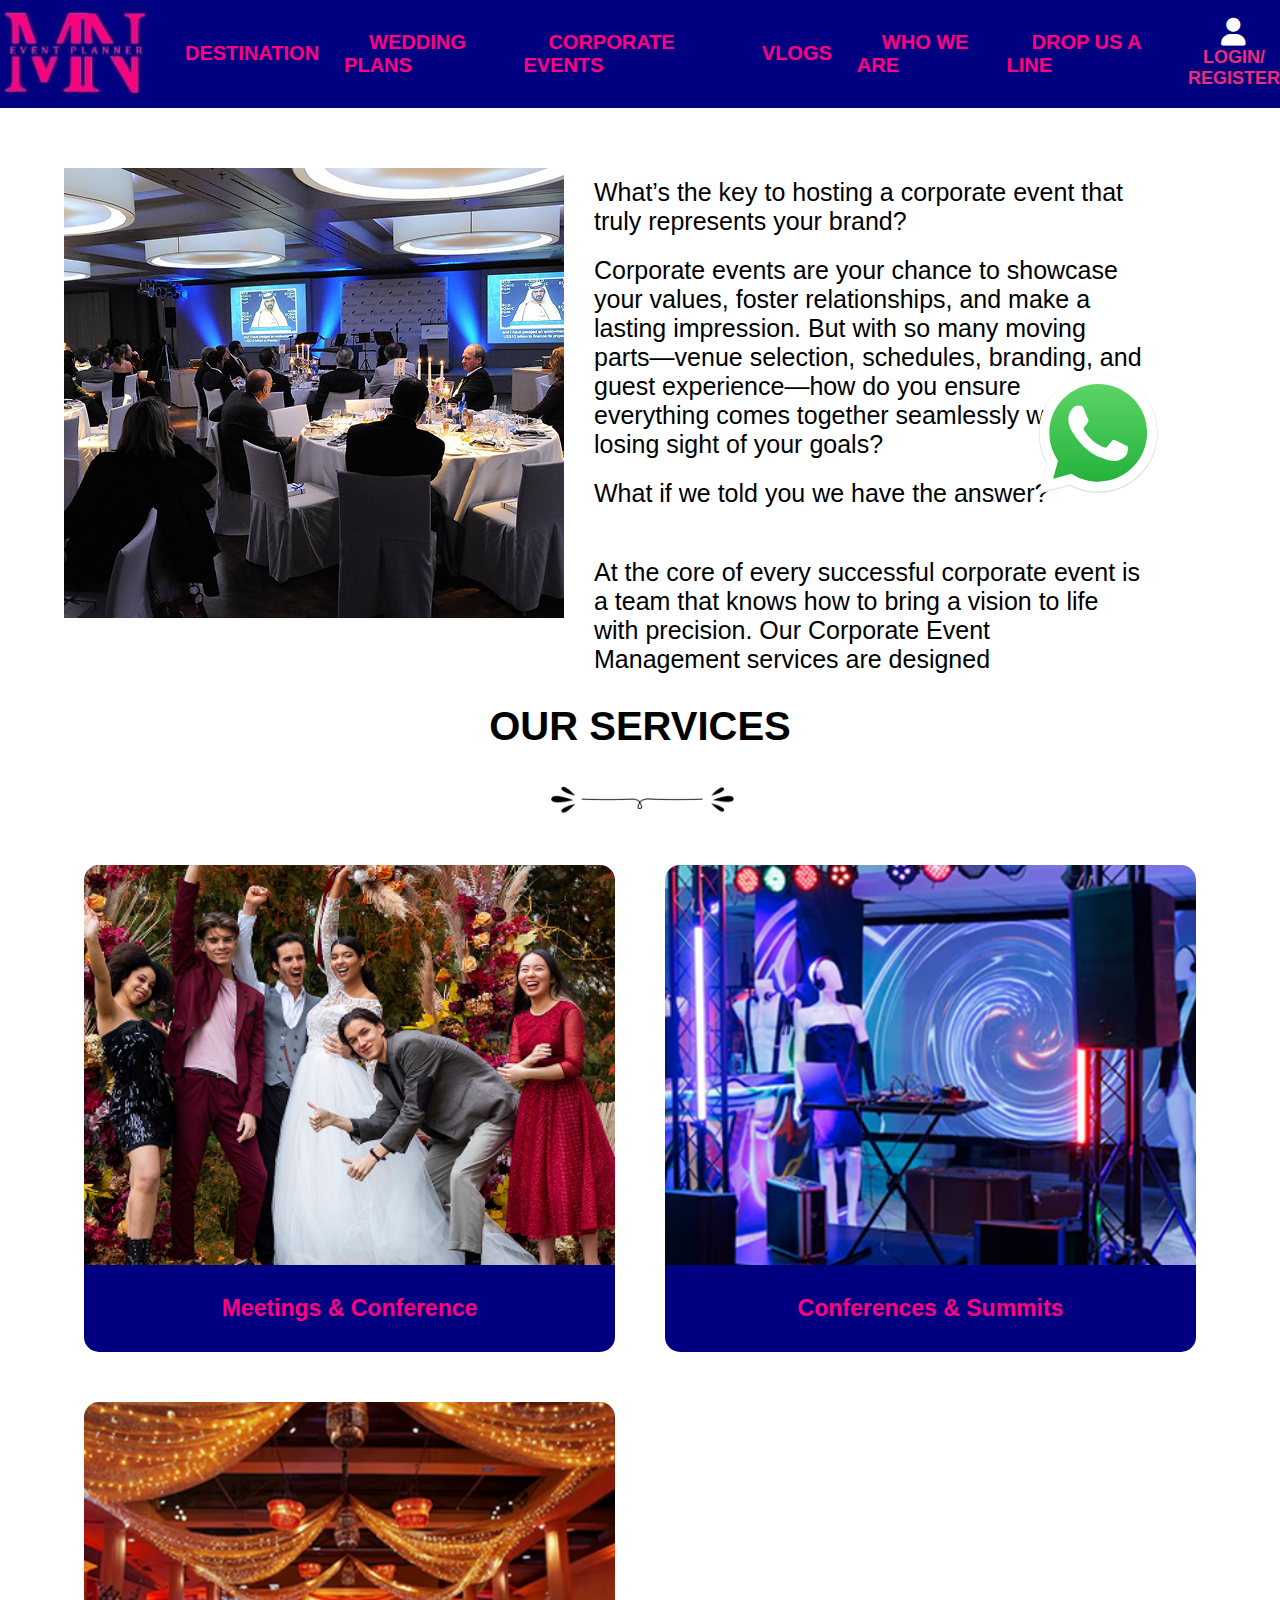
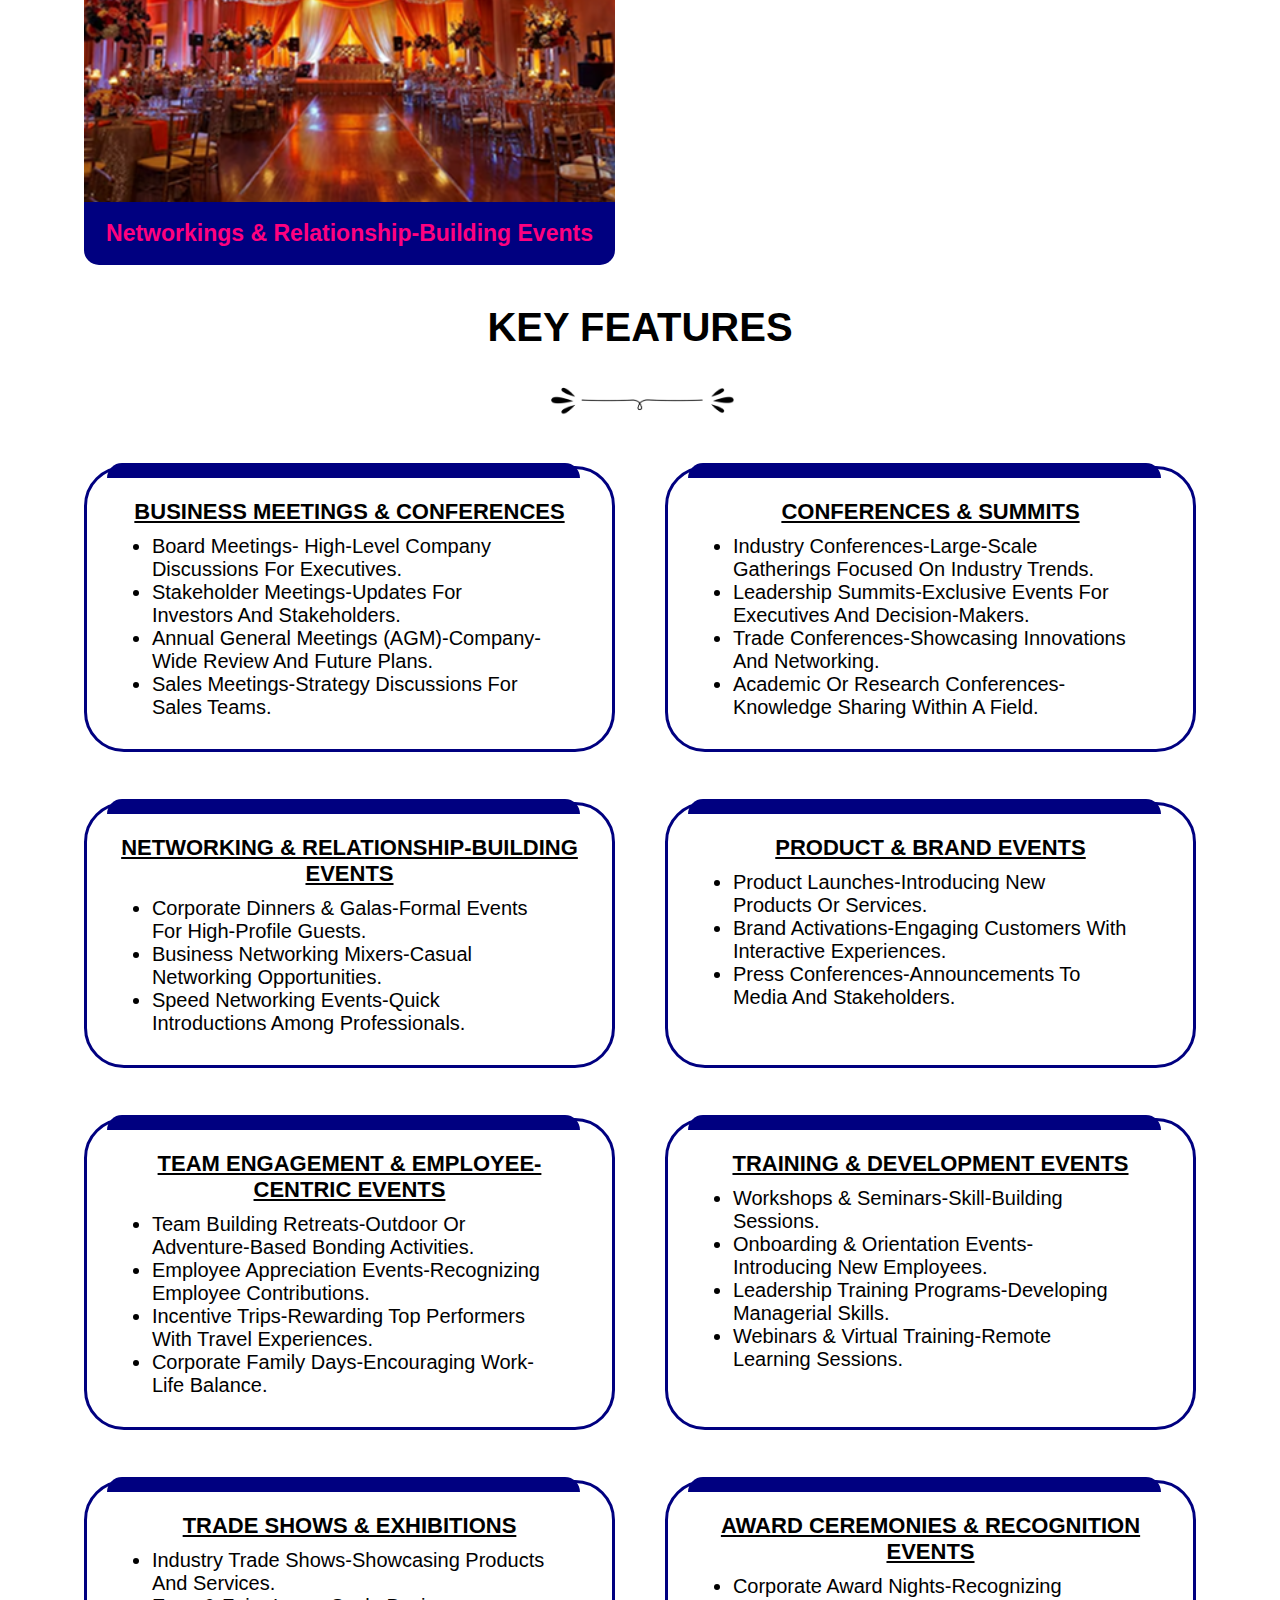
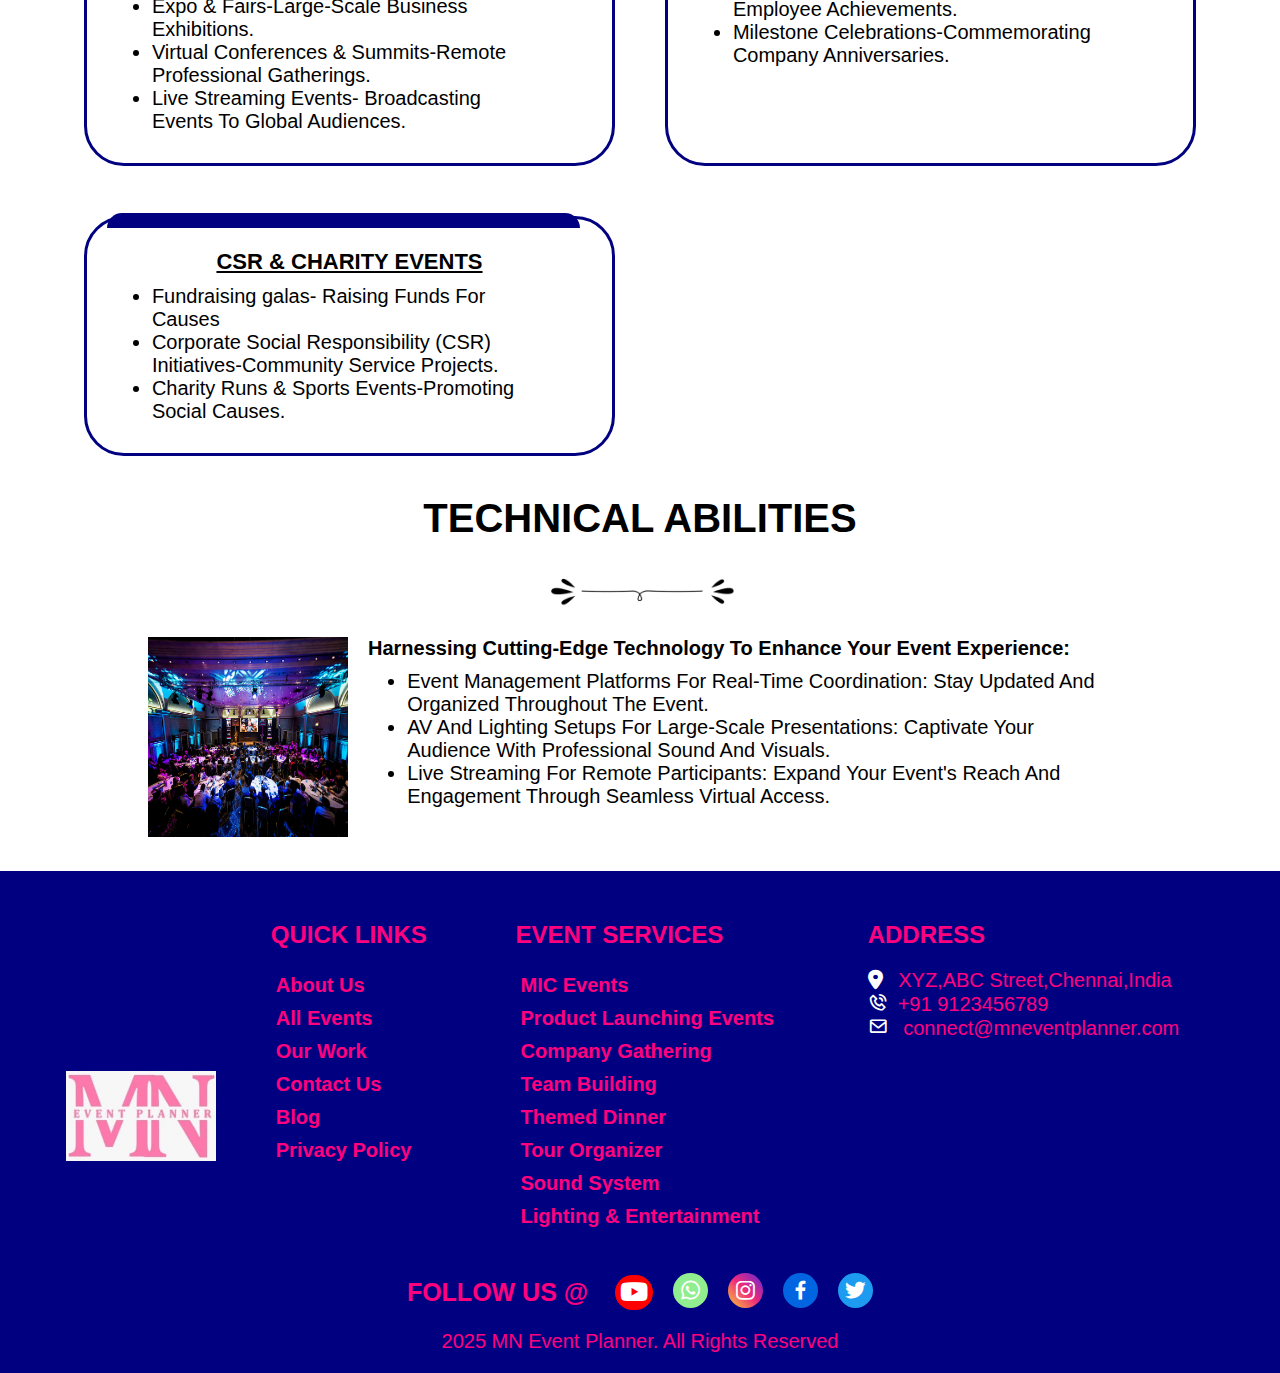
==== commit 5fd2421a: "form validations" ====
--- a/corporateevent.html
+++ b/corporateevent.html
@@ -18,7 +18,7 @@
         <nav>
             <div class="container">
                 <div class="logo">
-                    <img src="assets/images/indexpage-images/WhatsApp Image 2025-03-09 at 1.11.51 PM.jpeg">
+                    <img src="assets/images/indexpage-images/mn-logo.jpeg">
                 </div>
                 <button class="toggle-btn " id="toggle-btn">&#9776 </button>
                 <ul class="nav-links" id="nav-links">
@@ -51,7 +51,8 @@
                 vision to life with
                 precision. Our Corporate Event Management services are designed</p>
         </div>
-        <img src="assets/images/wedding-plans/image.svg.svg" class="banner-whatsapp">
+        <a href="https://wa.me/1234567890?text=Hello%20there!" target="_blank">
+        <img src="assets/images/wedding-plans/image.svg.svg" class="banner-whatsapp"></a>
 
     </section>
 
@@ -195,28 +196,35 @@
 
       <section class="form" id="form">
         <form id="login-form">
-        <div class="login-form" >
-            <h2>LOGIN/REGISTER</h2>
-            <div class="input">
-                <input type="text" placeholder="Name">
-                <i class="fa-solid fa-user"></i>
-            </div>
-            <div class="input">
-                <input type="number" placeholder="Contact">
-                <i class="fa-solid fa-address-book"></i>
-            </div>
-            <div class="input">
-                <input type="email" placeholder="Mail">
-                <i class="fa-solid fa-envelope"></i>
-            </div>
-            <div class="input">
-                <input type="password" placeholder="Password">
-                <i class="fa-solid fa-lock"></i>
-            </div>
-            <div class="input">
-                <button type="submit" id="connect">CONNECT</button>
-            </div>
-        </div>
+            <div class="login-form">
+                <div class="close">
+                    <h2>LOGIN/REGISTER</h2>
+                    <i class='bx bx-x'></i>
+                </div>
+                <div class="input">
+                    <input type="text" placeholder="Name" id="name">
+                    <span id="name-error" class="error"></span>
+                    <i class="fa-solid fa-user"></i>
+                </div>
+                <div class="input">
+                    <input type="number" placeholder="Contact" id="contact">
+                    <span id="contact-error" class="error"></span>
+                    <i class="fa-solid fa-address-book"></i>
+                </div>
+                <div class="input">
+                    <input type="email" placeholder="Mail" id="email">
+                    <span id="email-error" class="error"></span>
+                    <i class="fa-solid fa-envelope"></i>
+                </div>
+                <div class="input">
+                    <input type="password" placeholder="Password" id="password">
+                    <span id="password-error" class="error"></span>
+                    <i class="fa-solid fa-lock"></i>
+                </div>
+                <div class="input">
+                    <button type="submit" id="connect">CONNECT</button>
+                </div>
+            </div>
         </form>
     </section>
     <div class="popup" id="popup">
--- a/assets/css/corporateevent.css
+++ b/assets/css/corporateevent.css
@@ -57,7 +57,6 @@
 
 .logo img {
     width: 150px;
-    border: 1px solid black;
 
 }
 
@@ -361,7 +360,20 @@
     border: none;
     padding: 20px;
 }
-
+.close i{
+    position:fixed;
+    top:0;
+    right:0;
+    font-size: 40px;
+    color:white;
+}
+.error {
+    color: red;
+    font-size: 14px;
+    font-family: sans-serif;
+    margin-top: 5px;
+    display: block;
+}
 .popup {
     background-color: #000080;
     border-radius: 10px;
@@ -520,6 +532,9 @@
         font-size: 19px;
         ;
     }
+    .form {
+        width: 60%;
+    }
     .two-column-layout{
         width: 95%;
     }
@@ -562,7 +577,21 @@
 
     .container button i {
         font-size: 15px;
-        ;
+        
+    }
+    .form {
+        width: 60%;
+    }
+    .input input{
+        width:350px;
+        padding:10px;
+    }
+    input::placeholder {
+        font-size: 17px;
+    }
+    .input button{
+        font-size: 15px;
+        padding:15px;
     }
 
     .logo img {
@@ -658,17 +687,33 @@
     .toggle-btn {
         display: block;
     }
-    .logo img {
-        width: 100px;
-        transform: translateX(-100px);
-    }
-
-    .container #togglebtn {
-        display: none;
-    }
-
-    .container .toggle-btn {
-        transform: translateX(100px);
+    .logo img{
+        width:100px;
+        transform: translateX(-70px);
+    }
+    .container #togglebtn span{
+        display:none;
+    }
+          .container #togglebtn{
+  transform: translateX(20px);
+    }
+    .form{
+        width:70%
+    }
+    .form h2{
+        font-size: 15px;
+    }
+    .input input{
+        width:280px;
+    }
+    input::placeholder{
+        font-size: 13px;
+    }
+    .input i{
+        font-size: 10px;
+    }
+    .container .toggle-btn{
+        transform: translateX(150px);
         font-size: 30px;
     }
     .two-column-layout {
@@ -723,12 +768,19 @@
 @media(max-width:376px){
     .logo img{
         width:100px;
-        transform: translateX(-80px);
+        transform: translateX(-50px);
     }
     .container .toggle-btn{
-        transform: translateX(50px);
-        font-size: 40px;
-    }
+        transform: translateX(130px);
+        font-size: 30px;
+    }
+    .form{
+        width:70%;
+    }
+    .input input{
+        width:240px;
+    }
+    
     .two-column-layout .image img{
         width:350px;
     }
@@ -736,10 +788,16 @@
 @media(max-width:320px){
     .logo img{
         width:90px;
-        transform: translateX(-70px);}
+        transform: translateX(-40px);}
     .container .toggle-btn{
-        transform: translateX(50px);
-        font-size: 30px;
+        transform: translateX(110px);
+        font-size: 18px;
+    }
+    .form{
+        width:90%;
+    }
+    .input input{
+        width:270px;
     }
     .two-column-layout .image img{
         width:300px;
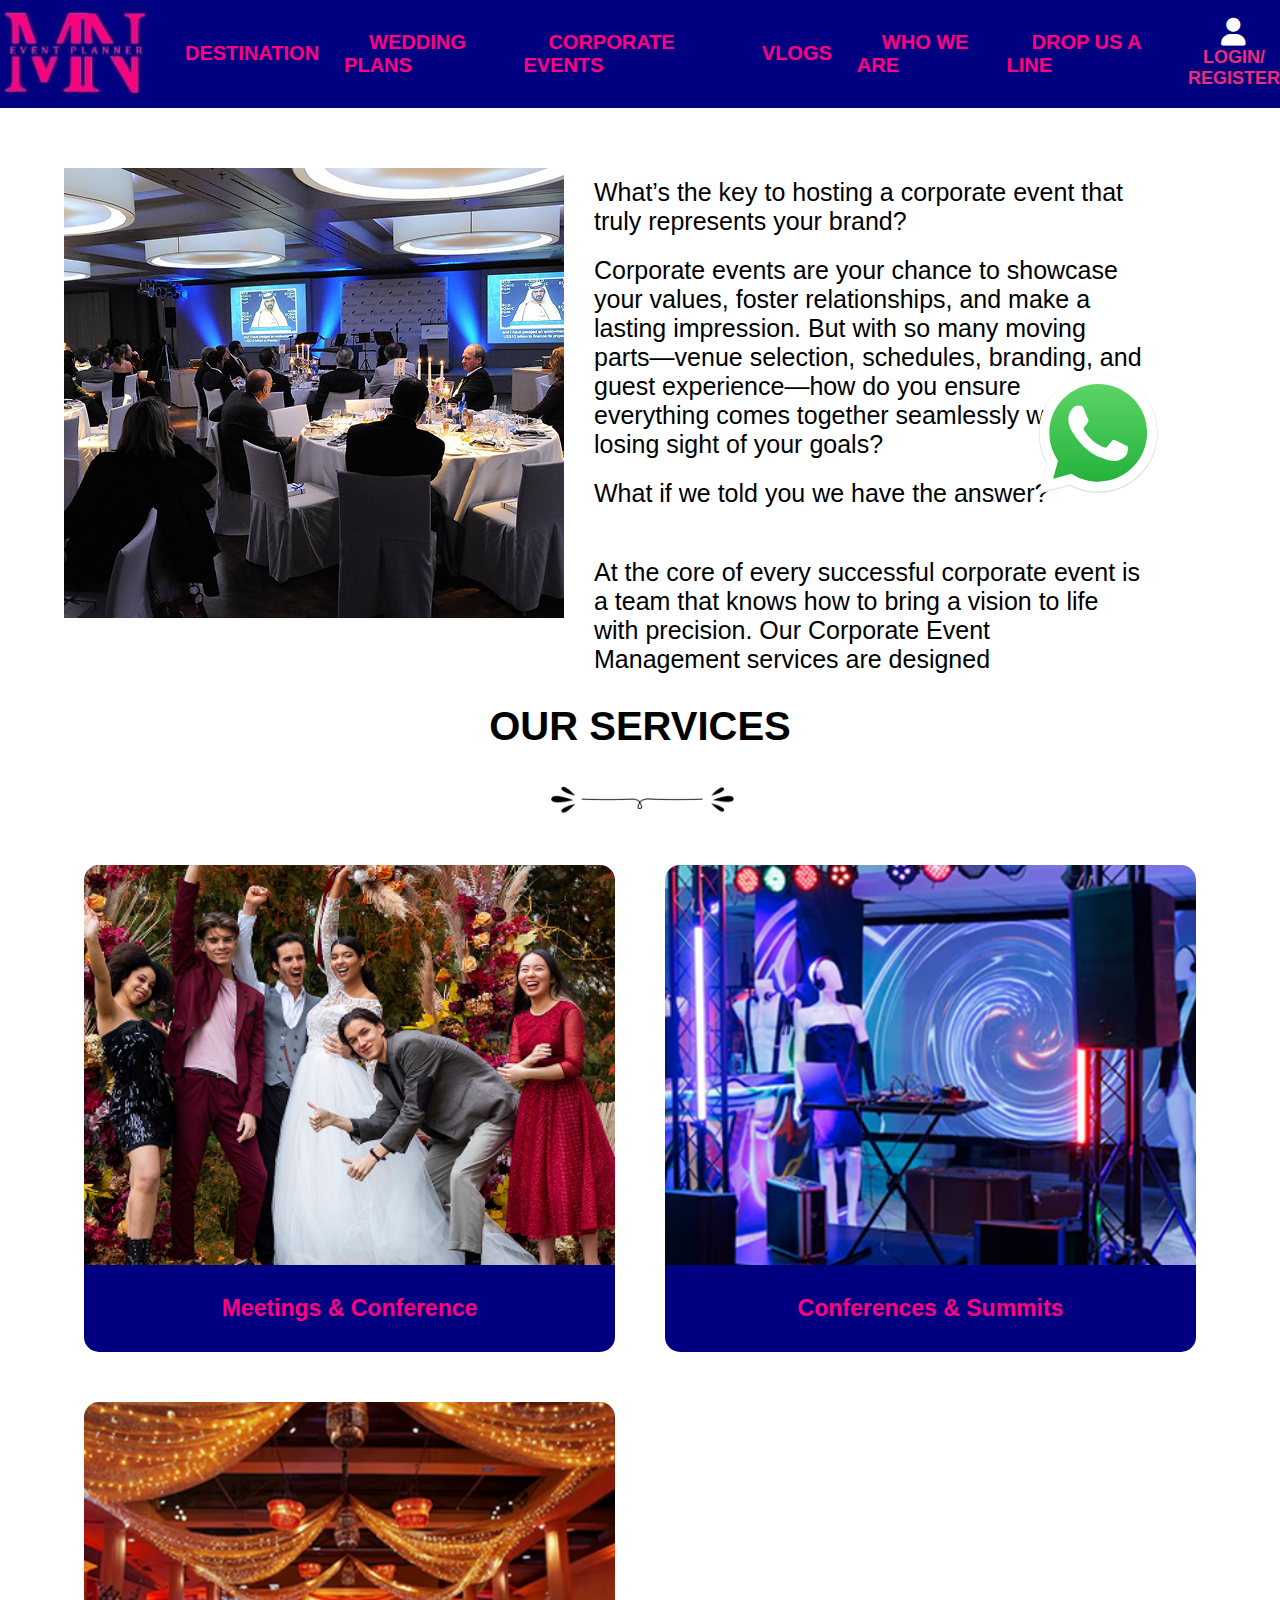
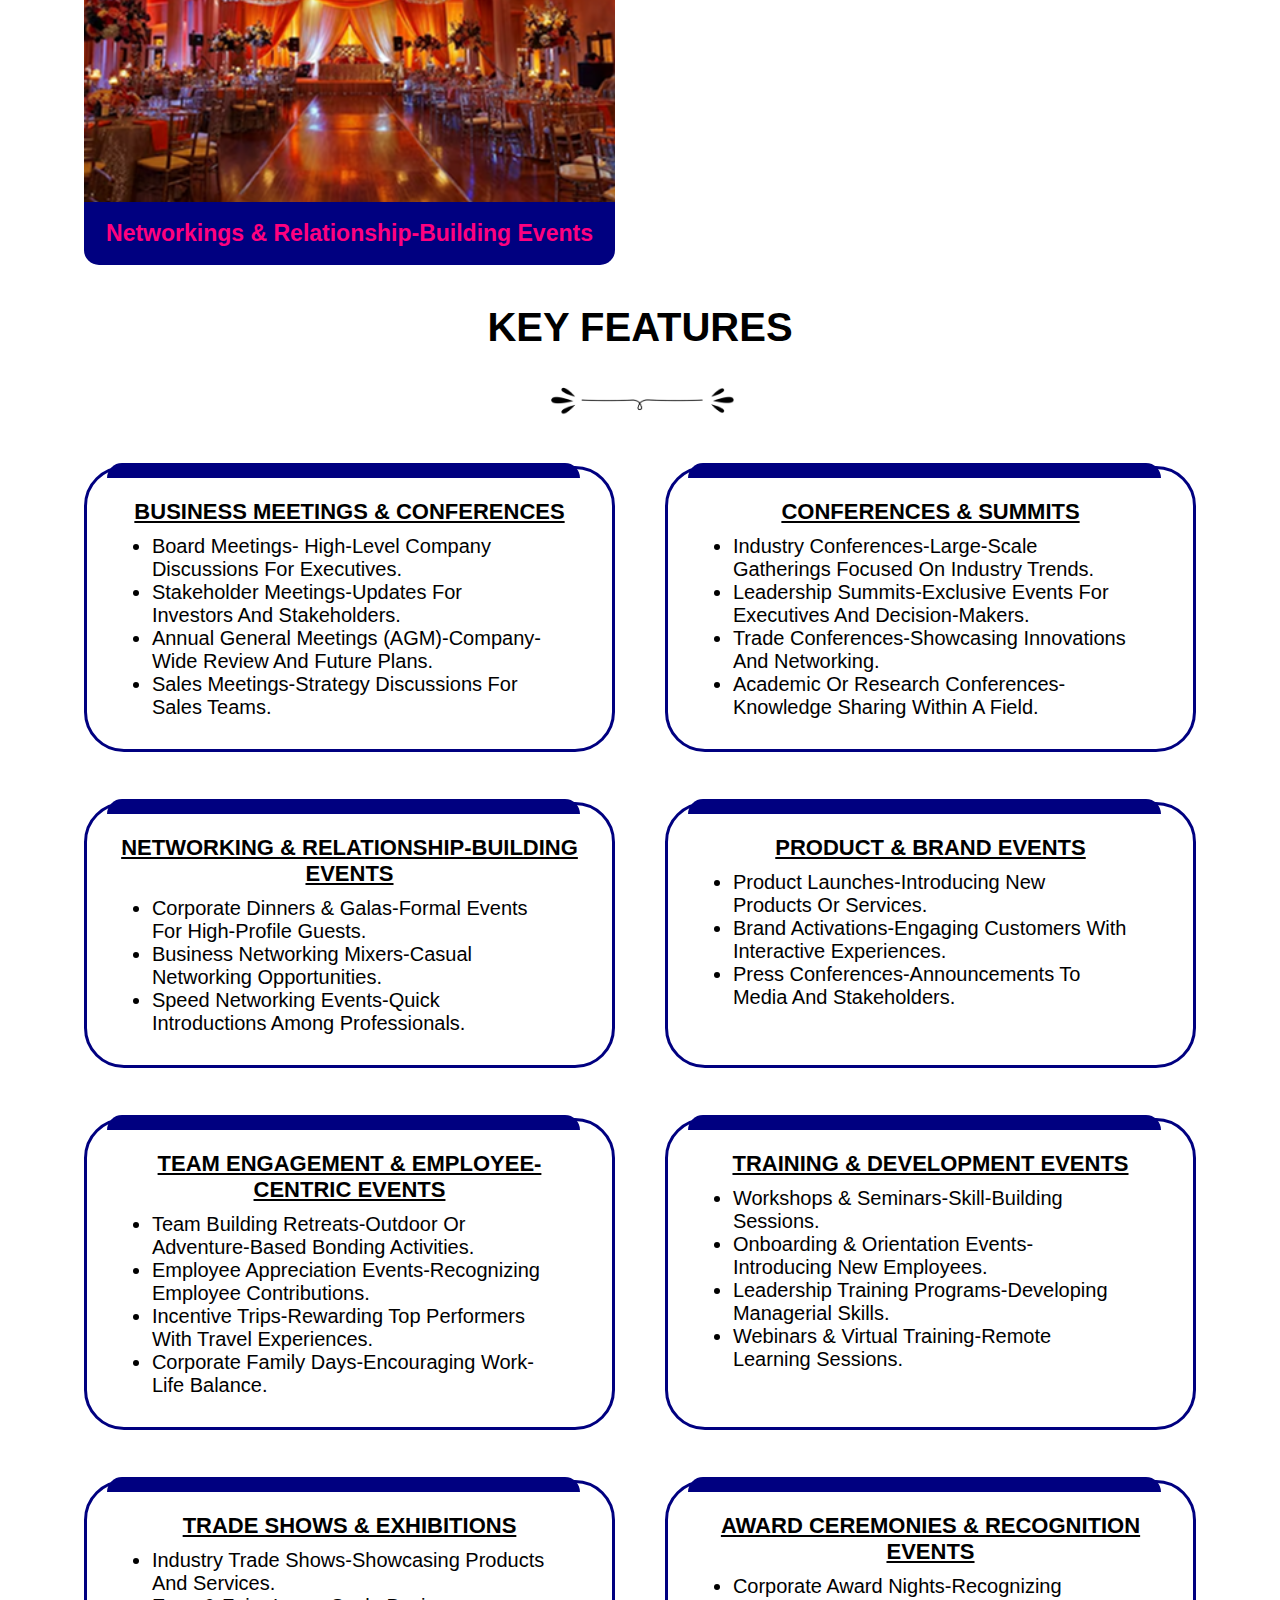
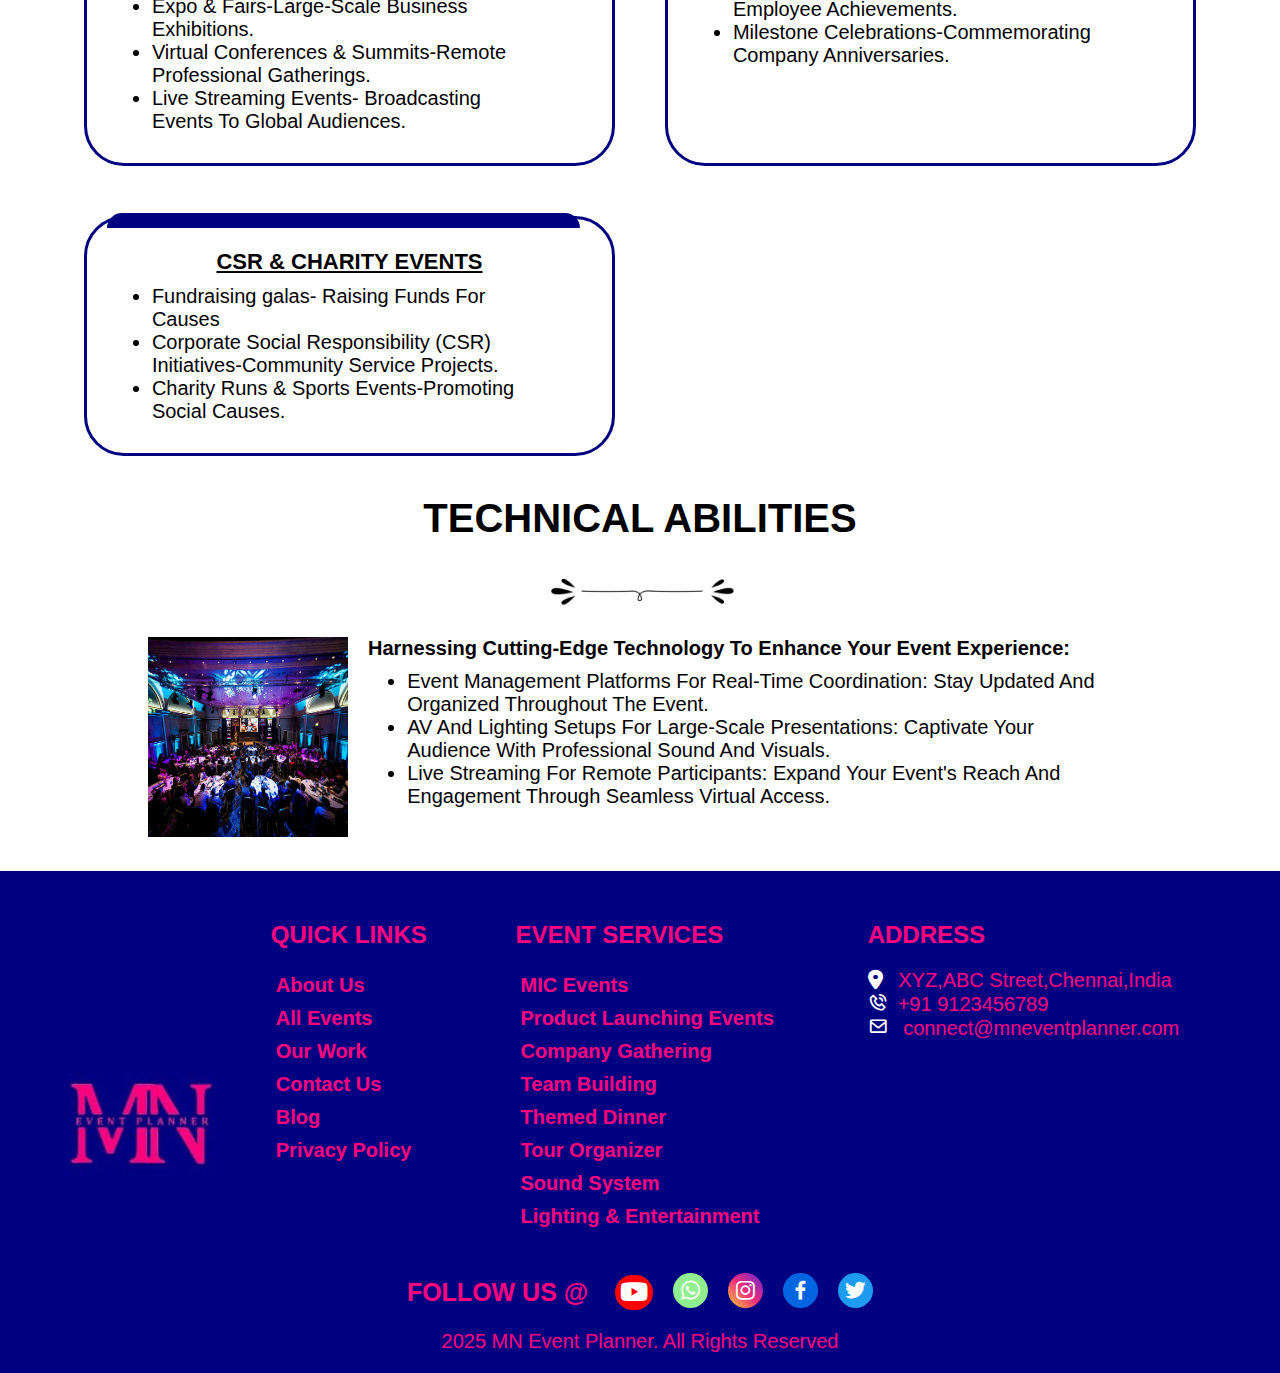
==== commit f8667f83: "updated Event Planner" ====
--- a/corporateevent.html
+++ b/corporateevent.html
@@ -228,14 +228,14 @@
         </form>
     </section>
     <div class="popup" id="popup">
-        <img src="assets/images/indexpage-images/logo.jpeg">
+        <img src="assets/images/indexpage-images/mn-logo.jpeg">
         <p>Thank you for contacting us!</p>
         <p>Our Experts will revert you back ASAP!</p>
     </div>
       <footer>
         <div class="footer-container">
             <div class="footer footer1">
-                <img src="assets/images/indexpage-images/logo.jpeg">
+                <img src="assets/images/indexpage-images/mn-logo.jpeg">
             </div>
             <div class="footer footer2">
                 <h2>QUICK LINKS</h2>
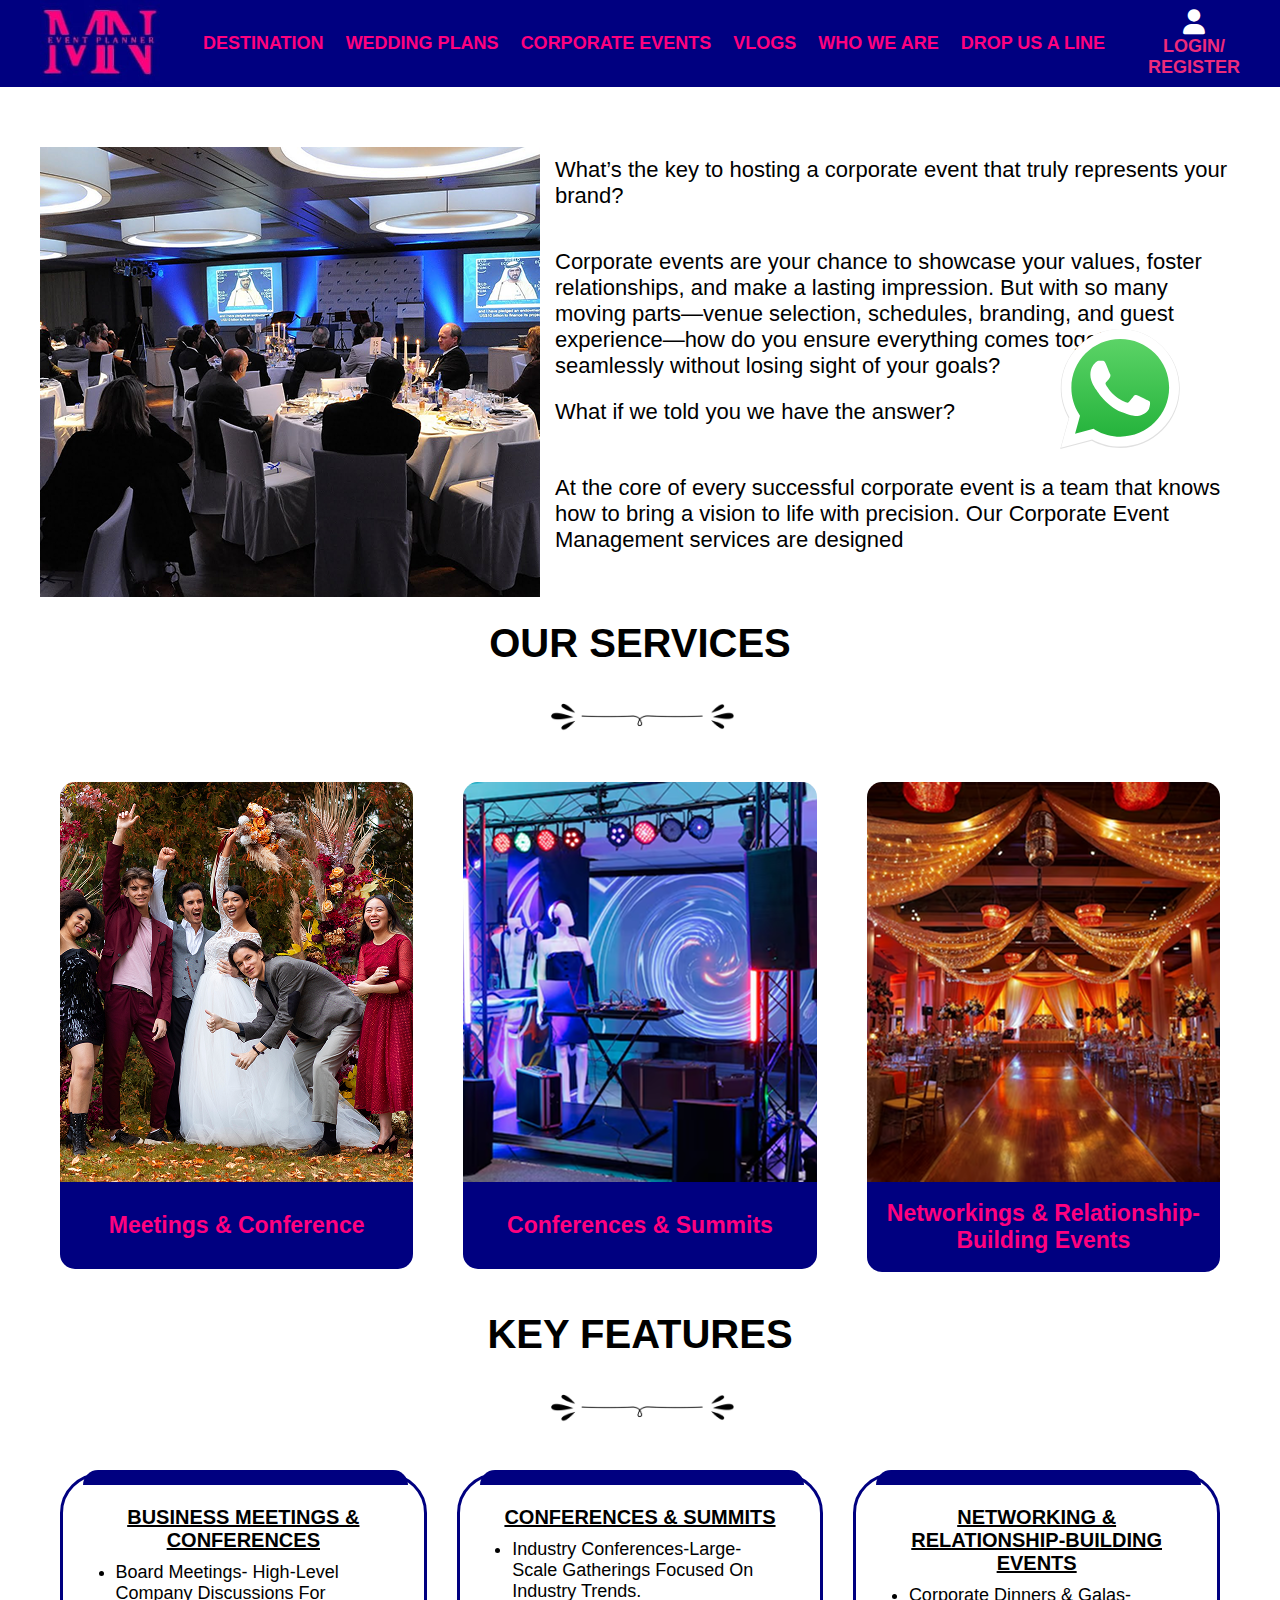
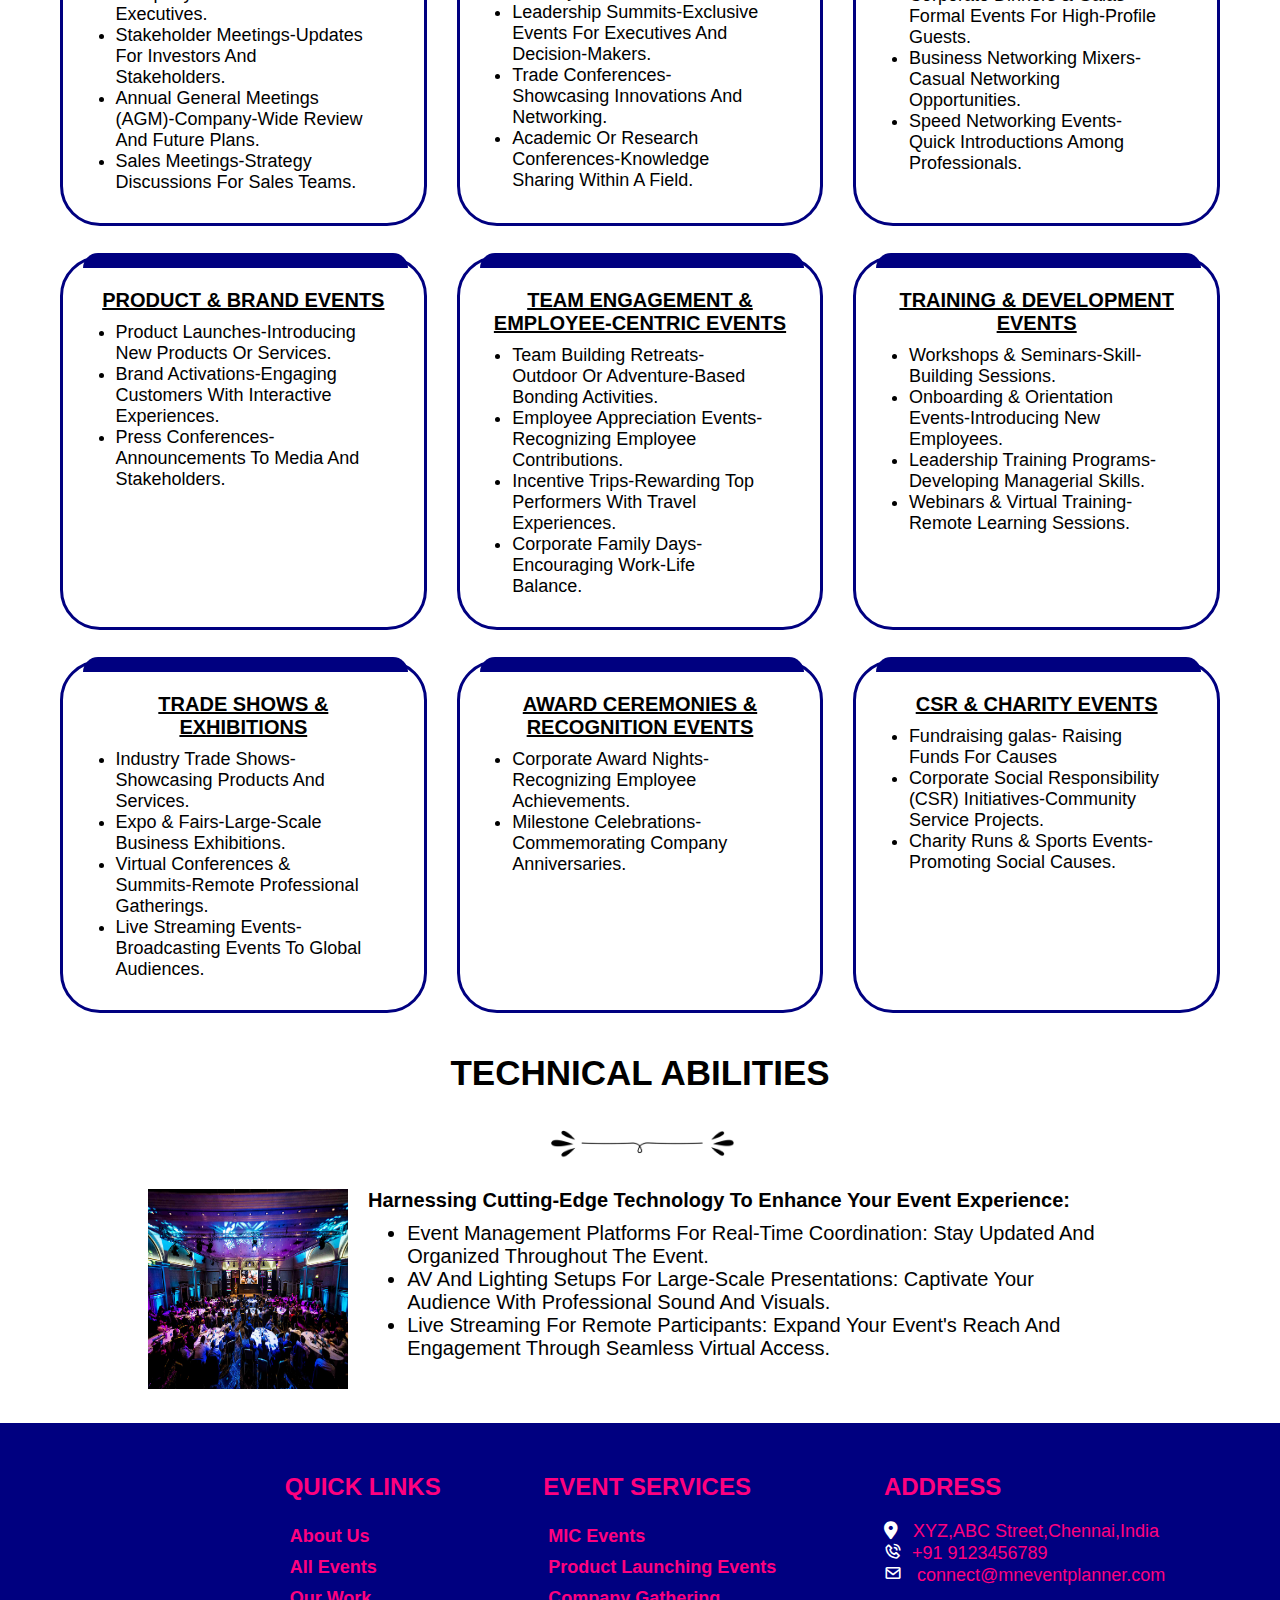
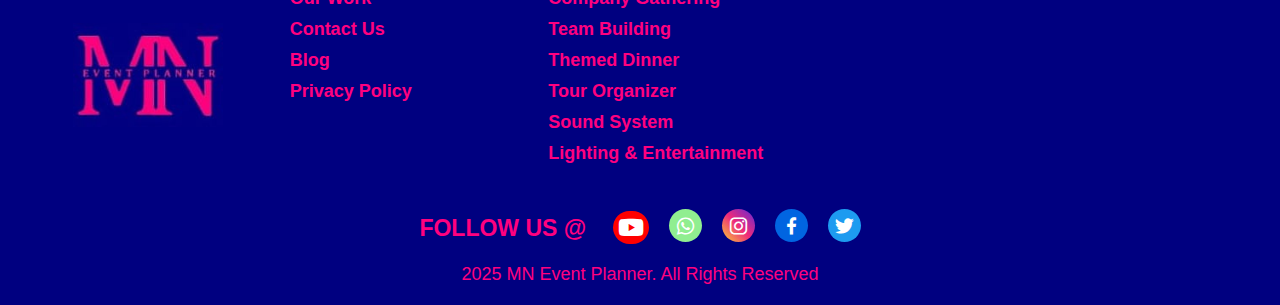
==== commit 47c14c10: "modified" ====
--- a/corporateevent.html
+++ b/corporateevent.html
@@ -27,7 +27,7 @@
                     <li><a href="corporateevent.html">CORPORATE EVENTS</a></li>
                     <li><a href="vlogs.html">VLOGS</a></li>
                     <li><a href="who-we-are.html">WHO WE ARE </a></li>
-                    <li><a href="#">DROP US A LINE</a></li>
+                    <li><a href="Drop-us-a-line.html">DROP US A LINE</a></li>
                 </ul>
                 <button id="togglebtn">
                     <i class="fa-solid fa-user"></i><br>LOGIN/<br><span>REGISTER</span>
@@ -43,7 +43,7 @@
         </div>
         <div class="para">
             <p>What’s the key to hosting a corporate event that truly represents your brand?</p>
-            <p>Corporate events are your chance to showcase your values, foster relationships, and make a lasting
+            <p class="para2">Corporate events are your chance to showcase your values, foster relationships, and make a lasting
                 impression. But with so many moving parts—venue selection, schedules, branding, and guest experience—how
                 do you ensure everything comes together seamlessly without losing sight of your goals?</p>
             <p>What if we told you we have the answer?</p>
@@ -229,8 +229,8 @@
     </section>
     <div class="popup" id="popup">
         <img src="assets/images/indexpage-images/mn-logo.jpeg">
-        <p>Thank you for contacting us!</p>
-        <p>Our Experts will revert you back ASAP!</p>
+        <p>Welcome To MN Event Planner</p>
+        <p>You are now logged in and ready to explore!</p>
     </div>
       <footer>
         <div class="footer-container">
@@ -265,7 +265,11 @@
             </div>
         </div>
         <div class="footer5">
-            <h3>FOLLOW US @  <span class="youtube"><i class="fa-brands fa-youtube"></i></span><span class="WhatsApp"><i class='bx bxl-whatsapp'></i></span><span class="instagram"><i class='bx bxl-instagram' ></i></span><span class="facebook"><i class='bx bxl-facebook' ></i></span><span class="twitter"><i class='bx bxl-twitter' ></i></span></h3>
+            <h3>FOLLOW US @ <span class="youtube"><a href="https://www.youtube.com/"><i class="fa-brands fa-youtube"></a></i></span><span class="WhatsApp"><a href="https://web.whatsapp.com/"><i
+                class='bx bxl-whatsapp'></i></a></span><span class="instagram"><a href="https://www.instagram.com/accounts/login/"><i
+                class='bx bxl-instagram'></i></a></span><span class="facebook"><a href="https://www.facebook.com/login.php/"><i
+                class='bx bxl-facebook'></i></a></span><span class="twitter"><a href="https://x.com/i/flow/login"><i class='bx bxl-twitter'></i></a></span>
+    </h3>
             <p> 2025 MN Event Planner. <span>All Rights Reserved</span></p>
         </div>
     </footer>
--- a/assets/css/corporateevent.css
+++ b/assets/css/corporateevent.css
@@ -3,22 +3,26 @@
     padding: 0;
     box-sizing: border-box;
 }
-
+/* navigation bar css */
 nav {
     background-color: #000080;
 }
 
 .container {
     display: flex;
-    justify-content: space-evenly;
+    justify-content:center;
+
     align-items: center;
+    width: 100%;
+    margin: auto;
+    max-width: 1200px;
 }
 
 .nav-links {
     display: flex;
-    justify-content: space-evenly;
+    justify-content: center;
     align-items: center;
-    padding: 10px;
+    width: 100%;
 }
 
 .nav-links li {
@@ -31,8 +35,8 @@
     color: #FF007F;
     font-family: sans-serif;
     font-weight: bold;
-    padding: 25px;
-    font-size: 20px;
+    padding: 11px;
+    font-size: 18px;
     text-decoration: none;
 
 }
@@ -52,11 +56,11 @@
 
 .container button i {
     color: white;
-    font-size: 28px;
+    font-size: 25px;
 }
 
 .logo img {
-    width: 150px;
+    width: 120px;
 
 }
 
@@ -72,12 +76,13 @@
     background: none;
     border: none;
 }
-
+/* two column-layout css */
 .two-column-layout {
     display: flex;
-    width: 90%;
+    width: 100%;
     margin: auto;
     position: relative;
+    max-width: 1200px;
 
 }
 
@@ -105,14 +110,14 @@
     }
 }
 .two-column-layout .para{
-    margin-left: 20px;
+    margin-left:5px;
 }
 
 .two-column-layout .para p {
     text-align: left;
-    font-size: 25px;
-    font-family: sans-serif;
-    width: 90%;
+    font-size: 22px;
+    font-family: sans-serif;
+    width: 100%;
     padding: 10px;
     font-weight: lighter;
 }
@@ -120,7 +125,10 @@
 .two-column-layout .lastpara {
     margin-top: 30px;
 }
-
+.two-column-layout .para2{
+    margin-top: 20px;
+}
+/* service section css */
 .service {
     margin-top: 20px;
 }
@@ -139,6 +147,7 @@
 .service-heading img {
     width: 200px;
     margin-bottom: 20px;
+   
 }
 
 .service-events {
@@ -146,9 +155,10 @@
     grid-template-columns: repeat(auto-fit, minmax(350px, 1fr));
     gap: 50px;
     justify-content: center;
-    width: 90%;
+    width: 100%;
     margin: auto;
     padding: 20px;
+    max-width: 1200px;
 }
 
 .service-item {
@@ -164,6 +174,10 @@
     display: block;
     border-top-left-radius: 15px;
     border-top-right-radius: 15px;
+    transition: transform 0.5s ease-in-out; 
+}
+.service-item:hover img {
+    transform: scale(1.1); 
 }
 
 .service-item p {
@@ -177,7 +191,7 @@
     border-bottom-right-radius: 15px;
 
 }
-
+/* key-features section css */
 .key-features {
     margin-top: 20px;
 }
@@ -200,12 +214,13 @@
 
 .key-features-events {
     display: grid;
-    grid-template-columns: repeat(auto-fit, minmax(400px, 1fr));
-    gap: 50px;
+    grid-template-columns: repeat(auto-fit, minmax(350px, 1fr));
+    gap: 30px;
     justify-content: center;
-    width: 90%;
+    width: 100%;
     margin: auto;
     padding: 20px;
+    max-width: 1200px;
 }
 
 .key-features-events-list {
@@ -231,7 +246,7 @@
 }
 
 .key-features-events-list h3 {
-    font-size: 22px;
+    font-size: 20px;
     font-family: sans-serif;
     text-align: center;
     text-decoration: underline;
@@ -239,12 +254,14 @@
 }
 
 .key-features-events-list ul li {
-    font-size: 20px;
+    font-size: 18px;
     font-family: sans-serif;
     width: 85%;
     margin: auto;
     font-weight: 500;
 }
+/* tech-ability section css */
+
 .tech-ability {
     margin-top: 20px;
 }
@@ -254,7 +271,7 @@
 }
 
 .tech-ability .tech-ability-heading h2 {
-    font-size: 40px;
+    font-size: 35px;
     font-family: sans-serif;
     font-weight: bold;
     margin-bottom: 20px;
@@ -294,6 +311,7 @@
     width:90%;
     margin:auto;
 }
+/* login_form */
 .form {
     background-color: #000080;
     width: 40%;
@@ -332,7 +350,7 @@
 .input i {
     position: absolute;
     top: 12px;
-    left: 10px;
+    right: 10px;
     color: grey;
 
 }
@@ -397,6 +415,7 @@
     font-family: sans-serif;
     color: white;
 }
+/* footer css */
 footer {
     background-color: #000080;
     padding-top:50px;
@@ -419,7 +438,7 @@
     text-decoration: none;
     color: #FF007F;
     padding: 5px;
-    font-size: 20px;
+    font-size: 18px;
     font-family: sans-serif;
     font-weight: bolder;
 
@@ -443,7 +462,7 @@
 .footer4 p {
     color: #FF007F;
     font-family: sans-serif;
-    font-size: 20px;
+    font-size: 18px;
 }
 .footer4 p i{
     color:white;
@@ -458,7 +477,7 @@
 .footer5 h3 {
     color: #FF007F;
     font-family: sans-serif;
-    font-size: 25px;
+    font-size: 23px;
     margin-bottom: 20px;
     margin-top: 20px;
 
@@ -467,7 +486,7 @@
 .footer5 p {
     color: #FF007F;
     font-family: sans-serif;
-    font-size: 20px;
+    font-size: 18px;
 
 }
 .footer5 .youtube i{
@@ -476,6 +495,7 @@
     padding:5px;
     border-radius: 20px;
     margin-left: 20px;
+    cursor: pointer;
 }
 .footer5 .WhatsApp i{
     color:white;
@@ -483,6 +503,7 @@
     padding:5px;
     border-radius: 20px;
     margin-left: 20px;
+    cursor: pointer;
 }
 .footer5 .instagram i{
     color:white;
@@ -490,6 +511,7 @@
     padding:5px;
     border-radius: 20px;
     margin-left: 20px;
+    cursor: pointer;
 }
 .footer5 .facebook i{
     color:white;
@@ -497,6 +519,7 @@
     padding:5px;
     border-radius: 20px;
     margin-left: 20px;
+    cursor: pointer;
 }
 .footer5 .twitter i{
     color:white;
@@ -504,6 +527,7 @@
     padding:5px;
     border-radius: 20px;
     margin-left: 20px;
+    cursor: pointer;
 }
 @media(max-width:1024px) {
     .nav-links li a {
@@ -659,7 +683,7 @@
         background-color: #000080;
         position: absolute;
         width: 100%;
-        top: 50px;
+        top: 70px;
         left: 0;
         z-index: 2;
     }
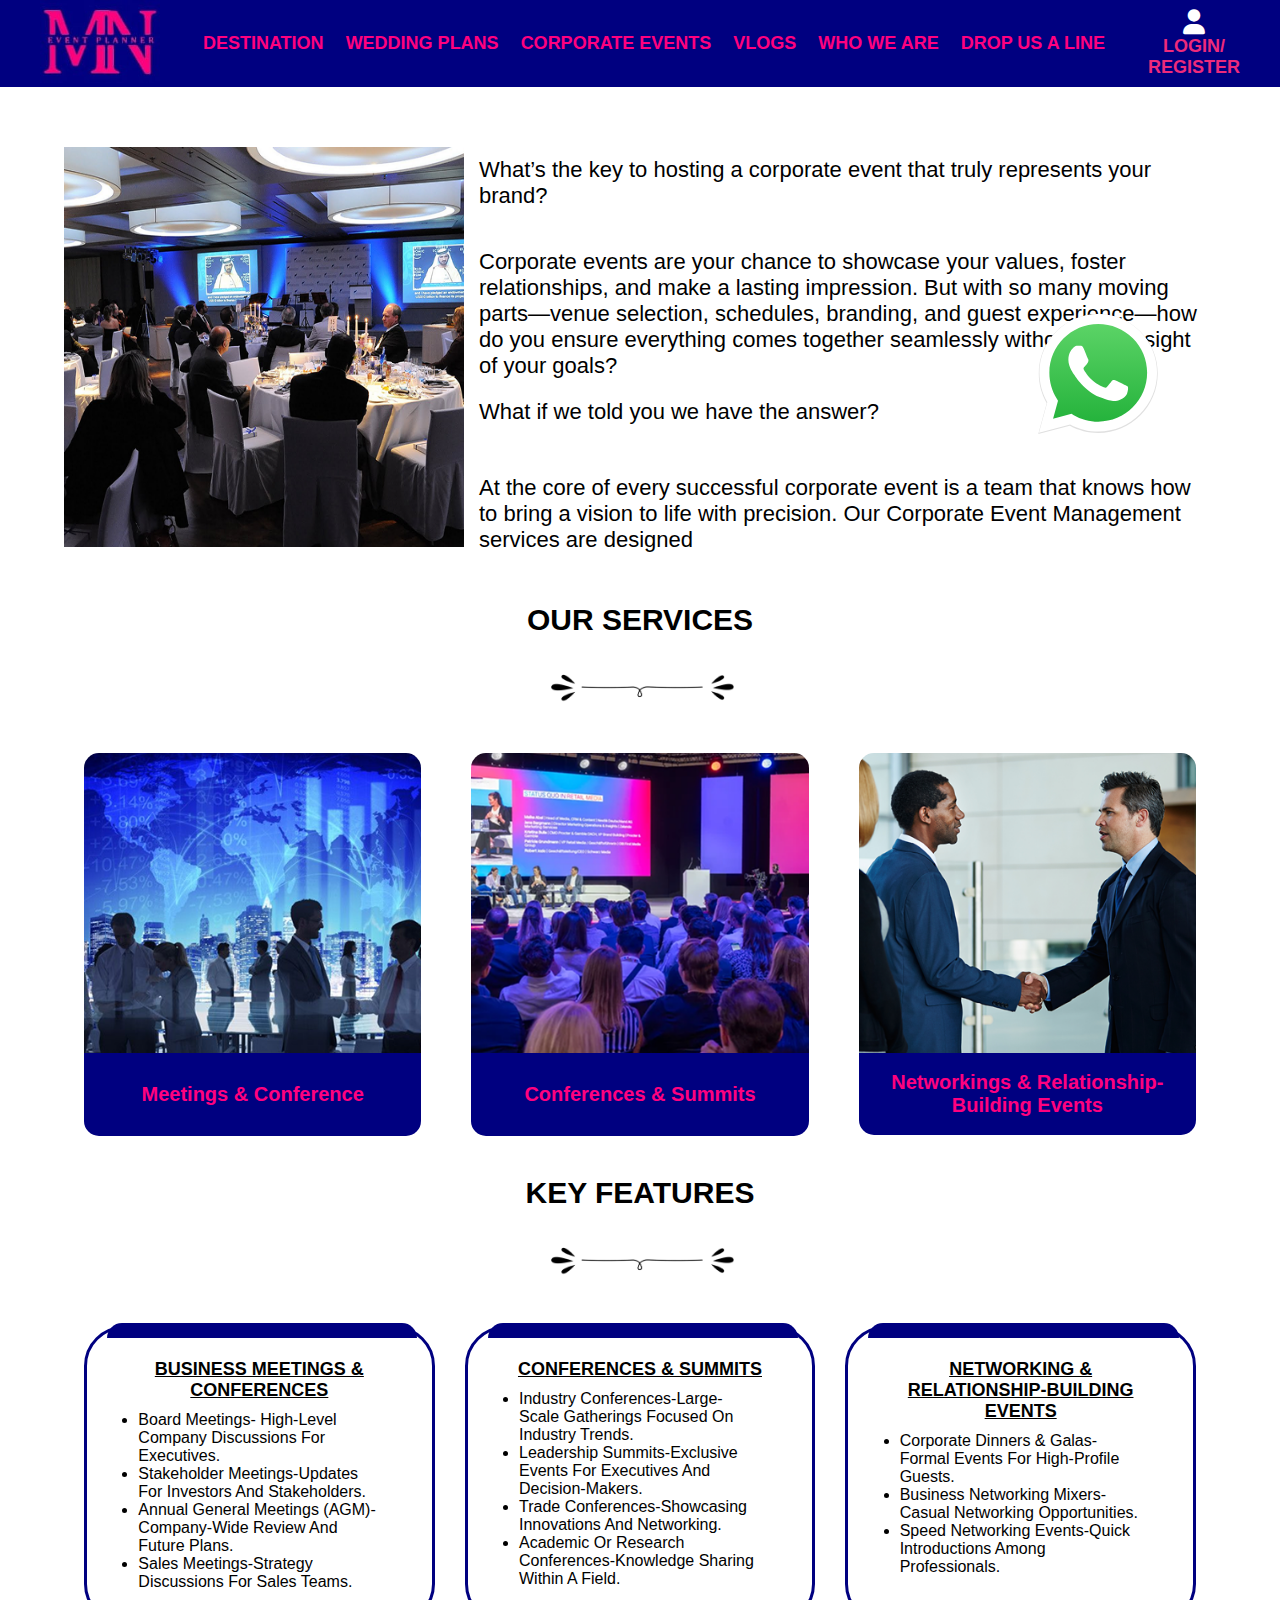
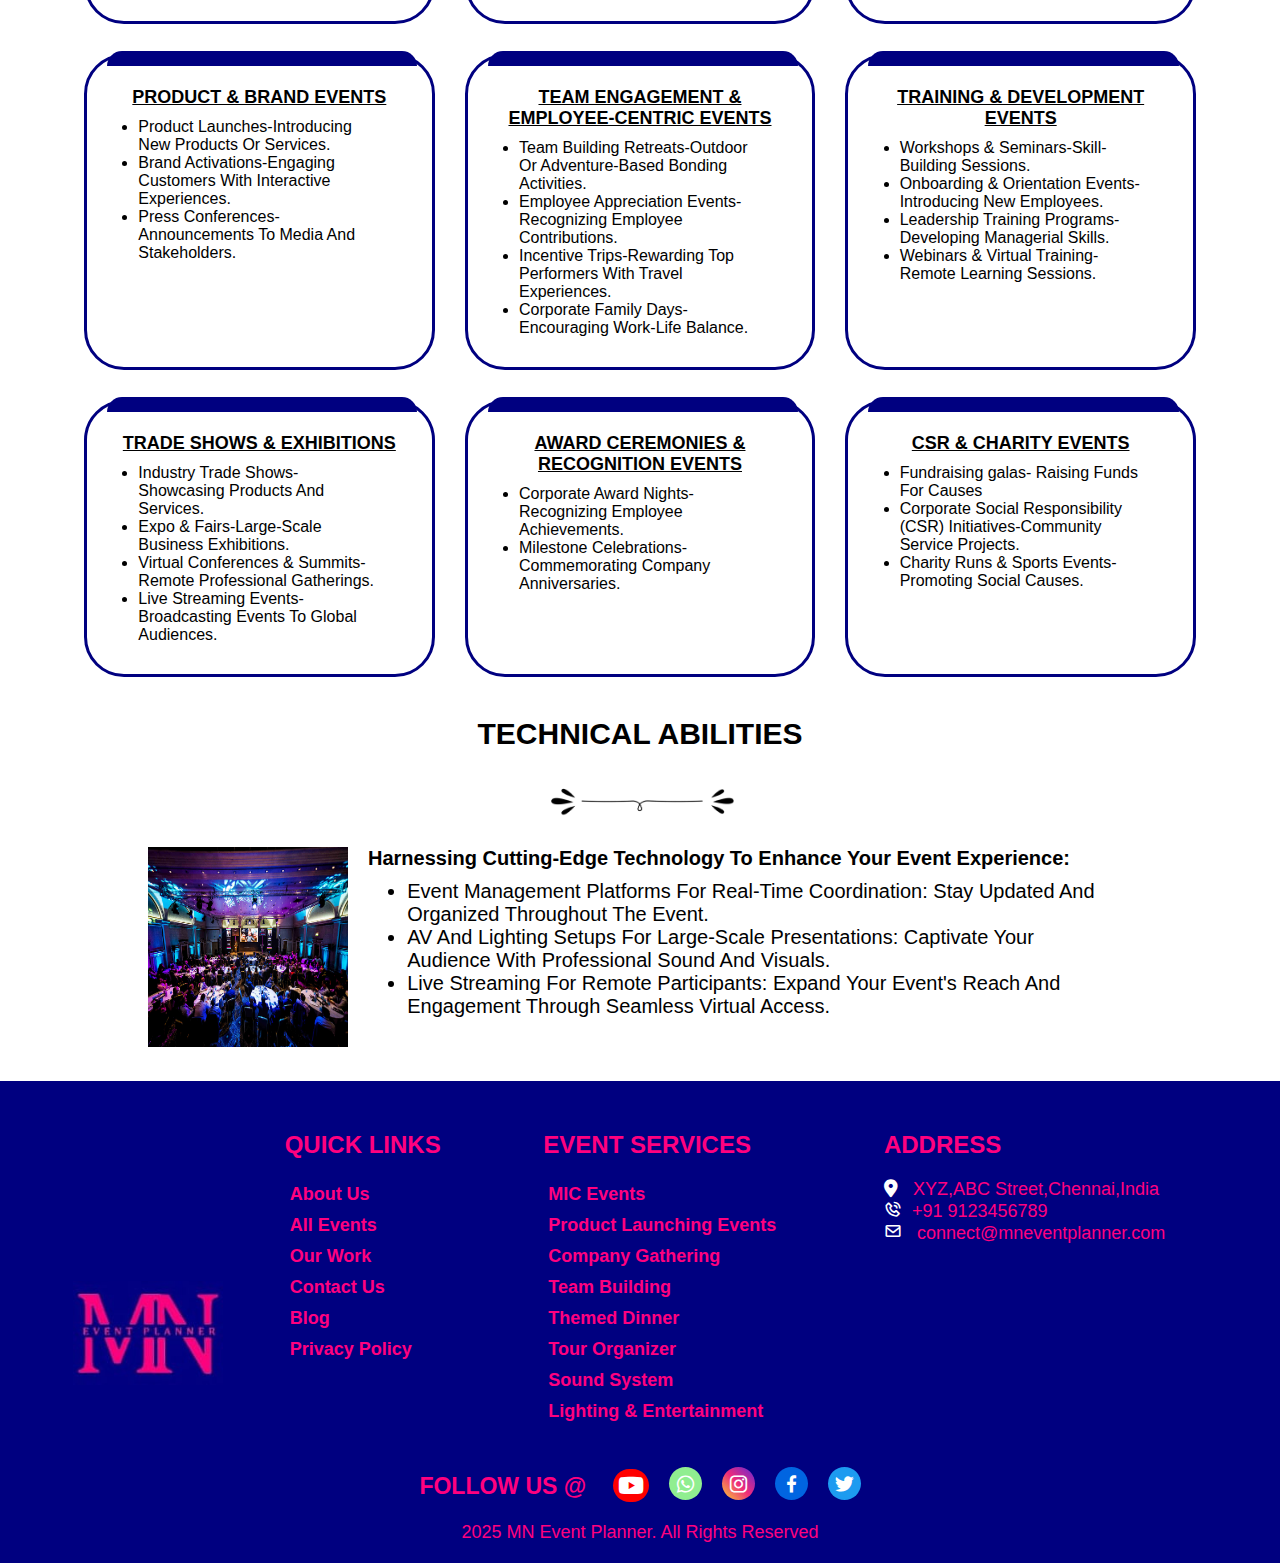
==== commit 9ecff962: "updated" ====
--- a/corporateevent.html
+++ b/corporateevent.html
@@ -66,15 +66,15 @@
 
         <div class="service-events">
             <div class="service-item">
-                <img src="assets/images/wedding-plans/wedding.png">
+                <img src="assets/images/corporateEvent-images/c10.png">
                 <p style="padding:30px">Meetings & Conference</p>
             </div>
             <div class="service-item">
-                <img src="assets/images/wedding-plans/image.png">
+                <img src="assets/images/corporateEvent-images/c9.png">
                 <p style="padding:30px">Conferences & Summits</p>
             </div>
             <div class="service-item">
-                <img src="assets/images/wedding-plans/image-1.png">
+                <img src="assets/images/corporateEvent-images/c8.png">
                 <div>
                     <p>Networkings & Relationship-Building Events</p>
                 </div>
--- a/assets/css/corporateevent.css
+++ b/assets/css/corporateevent.css
@@ -79,7 +79,7 @@
 /* two column-layout css */
 .two-column-layout {
     display: flex;
-    width: 100%;
+    width: 90%;
     margin: auto;
     position: relative;
     max-width: 1200px;
@@ -88,8 +88,17 @@
 
 .two-column-layout {
     margin-top: 60px;
-}
-
+    margin-bottom: 20px;
+}
+
+.image{
+    width:40%;
+  
+}
+.image img{
+    width:400px;
+    height: 400px;
+}
 .two-column-layout .banner-whatsapp {
     width: 120px;
     position: absolute;
@@ -130,7 +139,7 @@
 }
 /* service section css */
 .service {
-    margin-top: 20px;
+    margin-top: 40px;
 }
 
 .service-heading {
@@ -138,7 +147,7 @@
 }
 
 .service .service-heading h2 {
-    font-size: 40px;
+    font-size: 30px;
     font-family: sans-serif;
     font-weight: bold;
     margin-bottom: 20px;
@@ -152,10 +161,10 @@
 
 .service-events {
     display: grid;
-    grid-template-columns: repeat(auto-fit, minmax(350px, 1fr));
+    grid-template-columns: repeat(auto-fit, minmax(300px, 1fr));
     gap: 50px;
     justify-content: center;
-    width: 100%;
+    width: 90%;
     margin: auto;
     padding: 20px;
     max-width: 1200px;
@@ -169,7 +178,7 @@
 
 .service-item img {
     width: 100%;
-    height: 400px;
+    height: 300px;
     object-fit: cover;
     display: block;
     border-top-left-radius: 15px;
@@ -183,7 +192,7 @@
 .service-item p {
     background-color: #000080;
     color: #FF007F;
-    font-size: 23px;
+    font-size: 20px;
     font-weight: bold;
     font-family: sans-serif;
     padding: 18px;
@@ -201,7 +210,7 @@
 }
 
 .key-features .key-features-heading h2 {
-    font-size: 40px;
+    font-size: 30px;
     font-family: sans-serif;
     font-weight: bold;
     margin-bottom: 20px;
@@ -214,10 +223,10 @@
 
 .key-features-events {
     display: grid;
-    grid-template-columns: repeat(auto-fit, minmax(350px, 1fr));
+    grid-template-columns: repeat(auto-fit, minmax(300px, 1fr));
     gap: 30px;
     justify-content: center;
-    width: 100%;
+    width: 90%;
     margin: auto;
     padding: 20px;
     max-width: 1200px;
@@ -246,7 +255,7 @@
 }
 
 .key-features-events-list h3 {
-    font-size: 20px;
+    font-size: 18px;
     font-family: sans-serif;
     text-align: center;
     text-decoration: underline;
@@ -254,7 +263,7 @@
 }
 
 .key-features-events-list ul li {
-    font-size: 18px;
+    font-size: 16px;
     font-family: sans-serif;
     width: 85%;
     margin: auto;
@@ -271,7 +280,7 @@
 }
 
 .tech-ability .tech-ability-heading h2 {
-    font-size: 35px;
+    font-size: 30px;
     font-family: sans-serif;
     font-weight: bold;
     margin-bottom: 20px;
@@ -314,7 +323,7 @@
 /* login_form */
 .form {
     background-color: #000080;
-    width: 40%;
+    width: 50%;
     margin: auto;
 
     display: none;
@@ -328,6 +337,7 @@
     justify-content: center;
     z-index: 1000;
     padding: 20px;
+    border-radius: 10px;
 }
 
 .form.active {
@@ -342,22 +352,26 @@
     gap: 20px;
 
 }
-
+.login-form h2 {
+    color: white;
+}
 .input {
     position: relative;
 }
 
 .input i {
     position: absolute;
-    top: 12px;
-    right: 10px;
+    top: 35%;
+    left: 10px;
     color: grey;
+    transform: translateY(-50%);
 
 }
 
 .input input {
     width: 450px;
     padding: 15px;
+    padding-left: 50px;
     border-radius: 20px;
     border: none;
     margin-bottom: 10px;
@@ -367,7 +381,7 @@
     color: grey;
     font-size: 20px;
     font-weight: bold;
-    transform: translateX(25px);
+    transform: translateX(10px);
 }
 
 .input button {
@@ -377,6 +391,7 @@
     font-weight: bolder;
     border: none;
     padding: 20px;
+    cursor: pointer;
 }
 .close i{
     position:fixed;
@@ -384,6 +399,7 @@
     right:0;
     font-size: 40px;
     color:white;
+    cursor: pointer;
 }
 .error {
     color: red;
@@ -391,6 +407,35 @@
     font-family: sans-serif;
     margin-top: 5px;
     display: block;
+}
+.input input {
+    transition: all 0.3s ease-in-out;
+}
+
+.input input:focus {
+    transform: scale(1.02);
+    box-shadow: 0px 0px 8px rgba(255, 0, 127, 0.7);
+}
+
+
+.input button {
+    transition: all 0.3s ease-in-out;
+}
+
+.input button:hover {
+    background-color: #ff3399;
+    transform: scale(1.1);
+    box-shadow: 0px 4px 10px rgba(255, 0, 127, 0.6);
+}
+
+
+.close i {
+    transition: transform 0.3s ease-in-out;
+}
+
+.close i:hover {
+    transform: scale(1.02);
+    color: #ff3399;
 }
 .popup {
     background-color: #000080;
@@ -406,6 +451,7 @@
     align-items: center;
     padding: 30px;
     z-index:1001;
+    text-align: center;
 }
 
 .popup p {
@@ -414,6 +460,7 @@
     font-weight: bold;
     font-family: sans-serif;
     color: white;
+    text-align: center;
 }
 /* footer css */
 footer {
@@ -604,11 +651,12 @@
         
     }
     .form {
-        width: 60%;
+        width: 80%;
     }
     .input input{
-        width:350px;
+        width:420px;
         padding:10px;
+        padding-left: 40px; 
     }
     input::placeholder {
         font-size: 17px;
@@ -713,22 +761,22 @@
     }
     .logo img{
         width:100px;
-        transform: translateX(-70px);
+        transform: translateX(-90px);
     }
     .container #togglebtn span{
         display:none;
     }
           .container #togglebtn{
-  transform: translateX(20px);
+  transform: translateX(60px);
     }
     .form{
-        width:70%
+        width:90%
     }
     .form h2{
         font-size: 15px;
     }
     .input input{
-        width:280px;
+        width:350px;
     }
     input::placeholder{
         font-size: 13px;
@@ -788,21 +836,26 @@
         width:95%;
     }
 
+  .footer1 img {
+        width: 150px;
+        transform: translateX(-90px);
+    
+    }
 }
 @media(max-width:376px){
     .logo img{
         width:100px;
-        transform: translateX(-50px);
+        transform: translateX(-70px);
     }
     .container .toggle-btn{
         transform: translateX(130px);
         font-size: 30px;
     }
     .form{
-        width:70%;
+        width:90%;
     }
     .input input{
-        width:240px;
+        width:300px;
     }
     
     .two-column-layout .image img{
@@ -812,13 +865,16 @@
 @media(max-width:320px){
     .logo img{
         width:90px;
-        transform: translateX(-40px);}
+        transform: translateX(-60px);}
     .container .toggle-btn{
         transform: translateX(110px);
         font-size: 18px;
     }
+    .container #togglebtn{
+        transform: translateX(40px);
+          }
     .form{
-        width:90%;
+        width:95%;
     }
     .input input{
         width:270px;
